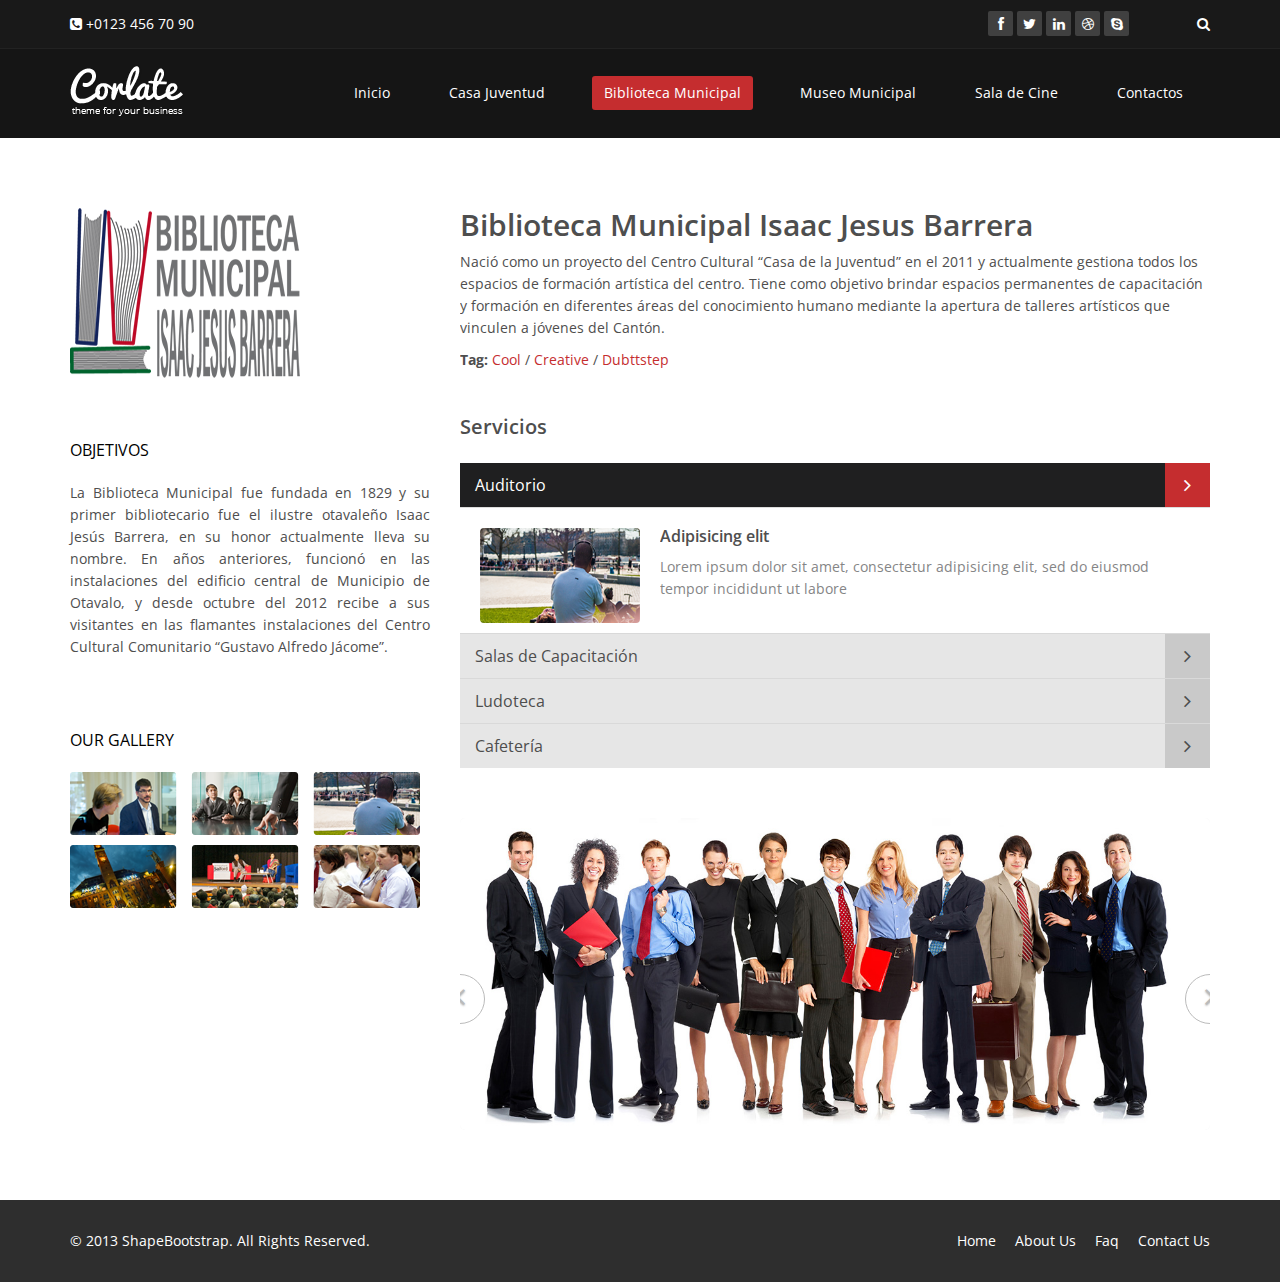
==== biblioteca.html @ 0a4c15bc "cambio" ====
<!DOCTYPE html>
<html lang="en">
<head>
    <meta charset="utf-8">
    <meta name="viewport" content="width=device-width, initial-scale=1.0">
    <meta name="description" content="">
    <meta name="author" content="">
    <title>Biblioteca</title>
    
    <!-- core CSS -->
    <link href="css/bootstrap.min.css" rel="stylesheet">
    <link href="css/font-awesome.min.css" rel="stylesheet">
    <link href="css/prettyPhoto.css" rel="stylesheet">
    <link href="css/animate.min.css" rel="stylesheet">
    <link href="css/main.css" rel="stylesheet">
    <link href="css/responsive.css" rel="stylesheet">
</head>

<body>
    <header id="header">
        <div class="top-bar">
            <div class="container">
                <div class="row">
                    <div class="col-sm-6 col-xs-4">
                        <div class="top-number"><p><i class="fa fa-phone-square"></i>  +0123 456 70 90</p></div>
                    </div>
                    <div class="col-sm-6 col-xs-8">
                       <div class="social">
                            <ul class="social-share">
                                <li><a href="#"><i class="fa fa-facebook"></i></a></li>
                                <li><a href="#"><i class="fa fa-twitter"></i></a></li>
                                <li><a href="#"><i class="fa fa-linkedin"></i></a></li> 
                                <li><a href="#"><i class="fa fa-dribbble"></i></a></li>
                                <li><a href="#"><i class="fa fa-skype"></i></a></li>
                            </ul>
                            <div class="search">
                                <form role="form">
                                    <input type="text" class="search-form" autocomplete="off" placeholder="Search">
                                    <i class="fa fa-search"></i>
                                </form>
                           </div>
                       </div>
                    </div>
                </div>
            </div><!--/.container-->
        </div><!--/.top-bar-->

        <nav class="navbar navbar-inverse" role="banner">
            <div class="container">
                <div class="navbar-header">
                    <button type="button" class="navbar-toggle" data-toggle="collapse" data-target=".navbar-collapse">
                        <span class="sr-only">Toggle navigation</span>
                        <span class="icon-bar"></span>
                        <span class="icon-bar"></span>
                        <span class="icon-bar"></span>
                    </button>
                    <a class="navbar-brand" href="index.html"><img src="images/logo.png" alt="logo"></a>
                </div>
                
                <div class="collapse navbar-collapse navbar-right">
                    <ul class="nav navbar-nav">
                        <li><a href="index.html">Inicio</a></li>
                        <li><a href="casa_juventud.html">Casa Juventud</a></li>
                        <li class="active"><a href="biblioteca.html">Biblioteca Municipal</a></li>
                        <li><a href="museo.html">Museo Municipal</a></li>
                        <li><a href="cine.html">Sala de Cine</a></li> 
                        <li><a href="contact-us.html">Contactos</a></li>                        
                    </ul>
                </div>
            </div><!--/.container-->
        </nav><!--/nav-->
    </header><!--/header-->


    <section id="blog" class="container">
        <div class="blog">
            <div class="row">
                <aside class="col-md-4"> 
                    <div class="widget categories">
                        <div class="row">
                            <div class="col-sm-6">
                                <img class="img-blog" src="images/biblioteca.png" alt="" />
                            </div>
                        </div>                     
                    </div><!--/.categories-->

                    <div class="widget categories">
                        <h3>OBJETIVOS</h3>
                        <div class="row">
                            <div class="col-sm-12">
                                <p align="justify">La Biblioteca Municipal fue fundada en 1829 y su primer bibliotecario fue el ilustre otavaleño Isaac Jesús Barrera, en su honor actualmente lleva su nombre. En años anteriores, funcionó en las instalaciones del edificio central de Municipio de Otavalo, y desde octubre del 2012 recibe a sus visitantes en las flamantes instalaciones del Centro Cultural Comunitario “Gustavo Alfredo Jácome”.</p>
                            </div>
                        </div>                     
                    </div><!--/.recent comments-->
                    
                    <div class="widget blog_gallery">
                        <h3>Our Gallery</h3>
                        <ul class="sidebar-gallery">
                            <li><a href="#"><img src="images/blog/gallery1.png" alt="" /></a></li>
                            <li><a href="#"><img src="images/blog/gallery2.png" alt="" /></a></li>
                            <li><a href="#"><img src="images/blog/gallery3.png" alt="" /></a></li>
                            <li><a href="#"><img src="images/blog/gallery4.png" alt="" /></a></li>
                            <li><a href="#"><img src="images/blog/gallery5.png" alt="" /></a></li>
                            <li><a href="#"><img src="images/blog/gallery6.png" alt="" /></a></li>
                        </ul>
                    </div><!--/.blog_gallery-->  
                </aside> 

                <div class="col-md-8">
                    <div class="blog-item">
                        <!-- <img class="img-responsive img-blog" src="../img/casa.png" alt="" /> -->
                            <div class="row">  
                                <div class="col-xs-12 col-sm-12 blog-content">
                                    <h2>Biblioteca Municipal Isaac Jesus Barrera</h2>
                                    <p>Nació como un proyecto del Centro Cultural “Casa de la Juventud” en el 2011 y actualmente gestiona todos los espacios de formación artística del centro. Tiene como objetivo brindar espacios permanentes de capacitación y formación en diferentes áreas del conocimiento humano mediante la apertura de talleres artísticos que vinculen a jóvenes del Cantón.</p>

                                    <div class="post-tags">
                                        <strong>Tag:</strong> <a href="#">Cool</a> / <a href="#">Creative</a> / <a href="#">Dubttstep</a>
                                    </div>
                                </div>
                            </div>

                            <div class="accordion">
                                <h2>Servicios</h2>
                                <div class="panel-group" id="accordion1">
                                  <div class="panel panel-default">
                                    <div class="panel-heading active">
                                      <h3 class="panel-title">
                                        <a class="accordion-toggle" data-toggle="collapse" data-parent="#accordion1" href="#collapseOne1">
                                          Auditorio
                                          <i class="fa fa-angle-right pull-right"></i>
                                        </a>
                                      </h3>
                                    </div>

                                    <div id="collapseOne1" class="panel-collapse collapse in">
                                      <div class="panel-body">
                                          <div class="media accordion-inner">
                                                <div class="pull-left">
                                                    <img class="img-responsive" src="images/accordion1.png">
                                                </div>
                                                <div class="media-body">
                                                     <h4>Adipisicing elit</h4>
                                                     <p>Lorem ipsum dolor sit amet, consectetur adipisicing elit, sed do eiusmod tempor incididunt ut labore</p>
                                                </div>
                                          </div>
                                      </div>
                                    </div>
                                  </div>

                                  <div class="panel panel-default">
                                    <div class="panel-heading">
                                      <h3 class="panel-title">
                                        <a class="accordion-toggle" data-toggle="collapse" data-parent="#accordion1" href="#collapseTwo1">
                                          Salas de Capacitación
                                          <i class="fa fa-angle-right pull-right"></i>
                                        </a>
                                      </h3>
                                    </div>
                                    <div id="collapseTwo1" class="panel-collapse collapse">
                                      <div class="panel-body">
                                        Anim pariatur cliche reprehenderit, enim eiusmod high life accusamus terry richardson ad squid. 3 wolf moon officia aute, non cupidatat skateboard dolor brunch. Food truck quinoa nesciunt laborum eiusmod. Brunch 3 wolf moon tempor.
                                      </div>
                                    </div>
                                  </div>

                                  <div class="panel panel-default">
                                    <div class="panel-heading">
                                      <h3 class="panel-title">
                                        <a class="accordion-toggle" data-toggle="collapse" data-parent="#accordion1" href="#collapseThree1">
                                          Ludoteca
                                          <i class="fa fa-angle-right pull-right"></i>
                                        </a>
                                      </h3>
                                    </div>
                                    <div id="collapseThree1" class="panel-collapse collapse">
                                      <div class="panel-body">
                                        Anim pariatur cliche reprehenderit, enim eiusmod high life accusamus terry richardson ad squid. 3 wolf moon officia aute, non cupidatat skateboard dolor brunch. Food truck quinoa nesciunt laborum eiusmod. Brunch 3 wolf moon tempor.
                                      </div>
                                    </div>
                                  </div>

                                  <div class="panel panel-default">
                                    <div class="panel-heading">
                                      <h3 class="panel-title">
                                        <a class="accordion-toggle" data-toggle="collapse" data-parent="#accordion1" href="#collapseFour1">
                                          Cafetería
                                          <i class="fa fa-angle-right pull-right"></i>
                                        </a>
                                      </h3>
                                    </div>
                                    <div id="collapseFour1" class="panel-collapse collapse">
                                      <div class="panel-body">
                                        Anim pariatur cliche reprehenderit, enim eiusmod high life accusamus terry richardson ad squid. 3 wolf moon officia aute, non cupidatat skateboard dolor brunch. Food truck quinoa nesciunt laborum eiusmod. Brunch 3 wolf moon tempor.
                                      </div>
                                    </div>
                                  </div>
                                </div>
                            </div>
                        </div><!--/.blog-item-->
                        
                        <div class="media reply_section">
                            <!-- <div class="pull-left post_reply text-center">
                                <a href="#"><img src="images/blog/boy.png" class="img-circle" alt="" /></a>
                                <ul>
                                    <li><a href="#"><i class="fa fa-facebook"></i></a></li>
                                    <li><a href="#"><i class="fa fa-twitter"></i></a></li>
                                    <li><a href="#"><i class="fa fa-google-plus"></i> </a></li>
                                </ul>
                            </div> -->
                        <div id="about-slider">
                            <div id="carousel-slider" class="carousel slide" data-ride="carousel">
                                <!-- Indicators -->
                                <ol class="carousel-indicators visible-xs">
                                    <li data-target="#carousel-slider" data-slide-to="0" class="active"></li>
                                    <li data-target="#carousel-slider" data-slide-to="1"></li>
                                    <li data-target="#carousel-slider" data-slide-to="2"></li>
                                </ol>

                                <div class="carousel-inner">
                                    <div class="item active">
                                        <img src="images/slider_one.jpg" class="img-responsive" alt=""> 
                                   </div>
                                   <div class="item">
                                        <img src="images/slider_one.jpg" class="img-responsive" alt=""> 
                                   </div> 
                                   <div class="item">
                                        <img src="images/slider_one.jpg" class="img-responsive" alt=""> 
                                   </div> 
                                </div>
                                
                                <a class="left carousel-control hidden-xs" href="#carousel-slider" data-slide="prev">
                                    <i class="fa fa-angle-left"></i> 
                                </a>
                                
                                <a class=" right carousel-control hidden-xs"href="#carousel-slider" data-slide="next">
                                    <i class="fa fa-angle-right"></i> 
                                </a>
                            </div> <!--/#carousel-slider-->
                        </div><!--/#about-slider-->
                    </div> 
                </div><!--/.col-md-8-->
            </div><!--/.row-->
         </div><!--/.blog-->
    </section><!--/#blog-->




    <footer id="footer" class="midnight-blue">
        <div class="container">
            <div class="row">
                <div class="col-sm-6">
                    &copy; 2013 <a target="_blank" href="http://shapebootstrap.net/" title="Free Twitter Bootstrap WordPress Themes and HTML templates">ShapeBootstrap</a>. All Rights Reserved.
                </div>
                <div class="col-sm-6">
                    <ul class="pull-right">
                        <li><a href="#">Home</a></li>
                        <li><a href="#">About Us</a></li>
                        <li><a href="#">Faq</a></li>
                        <li><a href="#">Contact Us</a></li>
                    </ul>
                </div>
            </div>
        </div>
    </footer><!--/#footer-->

    <script src="js/jquery.js"></script>
    <script src="js/bootstrap.min.js"></script>
    <script src="js/jquery.prettyPhoto.js"></script>
    <script src="js/jquery.isotope.min.js"></script>
    <script src="js/main.js"></script>
    <script src="js/wow.min.js"></script>
</body>
</html>
---- css/prettyPhoto.css ----
div.pp_default .pp_top,div.pp_default .pp_top .pp_middle,div.pp_default .pp_top .pp_left,div.pp_default .pp_top .pp_right,div.pp_default .pp_bottom,div.pp_default .pp_bottom .pp_left,div.pp_default .pp_bottom .pp_middle,div.pp_default .pp_bottom .pp_right{height:13px}
div.pp_default .pp_top .pp_left{background:url(../images/prettyPhoto/default/sprite.png) -78px -93px no-repeat}
div.pp_default .pp_top .pp_middle{background:url(../images/prettyPhoto/default/sprite_x.png) top left repeat-x}
div.pp_default .pp_top .pp_right{background:url(../images/prettyPhoto/default/sprite.png) -112px -93px no-repeat}
div.pp_default .pp_content .ppt{color:#f8f8f8}
div.pp_default .pp_content_container .pp_left{background:url(../images/prettyPhoto/default/sprite_y.png) -7px 0 repeat-y;padding-left:13px}
div.pp_default .pp_content_container .pp_right{background:url(../images/prettyPhoto/default/sprite_y.png) top right repeat-y;padding-right:13px}
div.pp_default .pp_next:hover{background:url(../images/prettyPhoto/default/sprite_next.png) center right no-repeat;cursor:pointer}
div.pp_default .pp_previous:hover{background:url(../images/prettyPhoto/default/sprite_prev.png) center left no-repeat;cursor:pointer}
div.pp_default .pp_expand{background:url(../images/prettyPhoto/default/sprite.png) 0 -29px no-repeat;cursor:pointer;width:28px;height:28px}
div.pp_default .pp_expand:hover{background:url(../images/prettyPhoto/default/sprite.png) 0 -56px no-repeat;cursor:pointer}
div.pp_default .pp_contract{background:url(../images/prettyPhoto/default/sprite.png) 0 -84px no-repeat;cursor:pointer;width:28px;height:28px}
div.pp_default .pp_contract:hover{background:url(../images/prettyPhoto/default/sprite.png) 0 -113px no-repeat;cursor:pointer}
div.pp_default .pp_close{width:30px;height:30px;background:url(../images/prettyPhoto/default/sprite.png) 2px 1px no-repeat;cursor:pointer}
div.pp_default .pp_gallery ul li a{background:url(../images/prettyPhoto/default/default_thumb.png) center center #f8f8f8;border:1px solid #aaa}
div.pp_default .pp_social{margin-top:7px}
div.pp_default .pp_gallery a.pp_arrow_previous,div.pp_default .pp_gallery a.pp_arrow_next{position:static;left:auto}
div.pp_default .pp_nav .pp_play,div.pp_default .pp_nav .pp_pause{background:url(../images/prettyPhoto/default/sprite.png) -51px 1px no-repeat;height:30px;width:30px}
div.pp_default .pp_nav .pp_pause{background-position:-51px -29px}
div.pp_default a.pp_arrow_previous,div.pp_default a.pp_arrow_next{background:url(../images/prettyPhoto/default/sprite.png) -31px -3px no-repeat;height:20px;width:20px;margin:4px 0 0}
div.pp_default a.pp_arrow_next{left:52px;background-position:-82px -3px}
div.pp_default .pp_content_container .pp_details{margin-top:5px}
div.pp_default .pp_nav{clear:none;height:30px;width:110px;position:relative}
div.pp_default .pp_nav .currentTextHolder{font-family:Georgia;font-style:italic;color:#999;font-size:11px;left:75px;line-height:25px;position:absolute;top:2px;margin:0;padding:0 0 0 10px}
div.pp_default .pp_close:hover,div.pp_default .pp_nav .pp_play:hover,div.pp_default .pp_nav .pp_pause:hover,div.pp_default .pp_arrow_next:hover,div.pp_default .pp_arrow_previous:hover{opacity:0.7}
div.pp_default .pp_description{font-size:11px;font-weight:700;line-height:14px;margin:5px 50px 5px 0}
div.pp_default .pp_bottom .pp_left{background:url(../images/prettyPhoto/default/sprite.png) -78px -127px no-repeat}
div.pp_default .pp_bottom .pp_middle{background:url(../images/prettyPhoto/default/sprite_x.png) bottom left repeat-x}
div.pp_default .pp_bottom .pp_right{background:url(../images/prettyPhoto/default/sprite.png) -112px -127px no-repeat}
div.pp_default .pp_loaderIcon{background:url(../images/prettyPhoto/default/loader.gif) center center no-repeat}
div.light_rounded .pp_top .pp_left{background:url(../images/prettyPhoto/light_rounded/sprite.png) -88px -53px no-repeat}
div.light_rounded .pp_top .pp_right{background:url(../images/prettyPhoto/light_rounded/sprite.png) -110px -53px no-repeat}
div.light_rounded .pp_next:hover{background:url(../images/prettyPhoto/light_rounded/btnNext.png) center right no-repeat;cursor:pointer}
div.light_rounded .pp_previous:hover{background:url(../images/prettyPhoto/light_rounded/btnPrevious.png) center left no-repeat;cursor:pointer}
div.light_rounded .pp_expand{background:url(../images/prettyPhoto/light_rounded/sprite.png) -31px -26px no-repeat;cursor:pointer}
div.light_rounded .pp_expand:hover{background:url(../images/prettyPhoto/light_rounded/sprite.png) -31px -47px no-repeat;cursor:pointer}
div.light_rounded .pp_contract{background:url(../images/prettyPhoto/light_rounded/sprite.png) 0 -26px no-repeat;cursor:pointer}
div.light_rounded .pp_contract:hover{background:url(../images/prettyPhoto/light_rounded/sprite.png) 0 -47px no-repeat;cursor:pointer}
div.light_rounded .pp_close{width:75px;height:22px;background:url(../images/prettyPhoto/light_rounded/sprite.png) -1px -1px no-repeat;cursor:pointer}
div.light_rounded .pp_nav .pp_play{background:url(../images/prettyPhoto/light_rounded/sprite.png) -1px -100px no-repeat;height:15px;width:14px}
div.light_rounded .pp_nav .pp_pause{background:url(../images/prettyPhoto/light_rounded/sprite.png) -24px -100px no-repeat;height:15px;width:14px}
div.light_rounded .pp_arrow_previous{background:url(../images/prettyPhoto/light_rounded/sprite.png) 0 -71px no-repeat}
div.light_rounded .pp_arrow_next{background:url(../images/prettyPhoto/light_rounded/sprite.png) -22px -71px no-repeat}
div.light_rounded .pp_bottom .pp_left{background:url(../images/prettyPhoto/light_rounded/sprite.png) -88px -80px no-repeat}
div.light_rounded .pp_bottom .pp_right{background:url(../images/prettyPhoto/light_rounded/sprite.png) -110px -80px no-repeat}
div.dark_rounded .pp_top .pp_left{background:url(../images/prettyPhoto/dark_rounded/sprite.png) -88px -53px no-repeat}
div.dark_rounded .pp_top .pp_right{background:url(../images/prettyPhoto/dark_rounded/sprite.png) -110px -53px no-repeat}
div.dark_rounded .pp_content_container .pp_left{background:url(../images/prettyPhoto/dark_rounded/contentPattern.png) top left repeat-y}
div.dark_rounded .pp_content_container .pp_right{background:url(../images/prettyPhoto/dark_rounded/contentPattern.png) top right repeat-y}
div.dark_rounded .pp_next:hover{background:url(../images/prettyPhoto/dark_rounded/btnNext.png) center right no-repeat;cursor:pointer}
div.dark_rounded .pp_previous:hover{background:url(../images/prettyPhoto/dark_rounded/btnPrevious.png) center left no-repeat;cursor:pointer}
div.dark_rounded .pp_expand{background:url(../images/prettyPhoto/dark_rounded/sprite.png) -31px -26px no-repeat;cursor:pointer}
div.dark_rounded .pp_expand:hover{background:url(../images/prettyPhoto/dark_rounded/sprite.png) -31px -47px no-repeat;cursor:pointer}
div.dark_rounded .pp_contract{background:url(../images/prettyPhoto/dark_rounded/sprite.png) 0 -26px no-repeat;cursor:pointer}
div.dark_rounded .pp_contract:hover{background:url(../images/prettyPhoto/dark_rounded/sprite.png) 0 -47px no-repeat;cursor:pointer}
div.dark_rounded .pp_close{width:75px;height:22px;background:url(../images/prettyPhoto/dark_rounded/sprite.png) -1px -1px no-repeat;cursor:pointer}
div.dark_rounded .pp_description{margin-right:85px;color:#fff}
div.dark_rounded .pp_nav .pp_play{background:url(../images/prettyPhoto/dark_rounded/sprite.png) -1px -100px no-repeat;height:15px;width:14px}
div.dark_rounded .pp_nav .pp_pause{background:url(../images/prettyPhoto/dark_rounded/sprite.png) -24px -100px no-repeat;height:15px;width:14px}
div.dark_rounded .pp_arrow_previous{background:url(../images/prettyPhoto/dark_rounded/sprite.png) 0 -71px no-repeat}
div.dark_rounded .pp_arrow_next{background:url(../images/prettyPhoto/dark_rounded/sprite.png) -22px -71px no-repeat}
div.dark_rounded .pp_bottom .pp_left{background:url(../images/prettyPhoto/dark_rounded/sprite.png) -88px -80px no-repeat}
div.dark_rounded .pp_bottom .pp_right{background:url(../images/prettyPhoto/dark_rounded/sprite.png) -110px -80px no-repeat}
div.dark_rounded .pp_loaderIcon{background:url(../images/prettyPhoto/dark_rounded/loader.gif) center center no-repeat}
div.dark_square .pp_left,div.dark_square .pp_middle,div.dark_square .pp_right,div.dark_square .pp_content{background:#000}
div.dark_square .pp_description{color:#fff;margin:0 85px 0 0}
div.dark_square .pp_loaderIcon{background:url(../images/prettyPhoto/dark_square/loader.gif) center center no-repeat}
div.dark_square .pp_expand{background:url(../images/prettyPhoto/dark_square/sprite.png) -31px -26px no-repeat;cursor:pointer}
div.dark_square .pp_expand:hover{background:url(../images/prettyPhoto/dark_square/sprite.png) -31px -47px no-repeat;cursor:pointer}
div.dark_square .pp_contract{background:url(../images/prettyPhoto/dark_square/sprite.png) 0 -26px no-repeat;cursor:pointer}
div.dark_square .pp_contract:hover{background:url(../images/prettyPhoto/dark_square/sprite.png) 0 -47px no-repeat;cursor:pointer}
div.dark_square .pp_close{width:75px;height:22px;background:url(../images/prettyPhoto/dark_square/sprite.png) -1px -1px no-repeat;cursor:pointer}
div.dark_square .pp_nav{clear:none}
div.dark_square .pp_nav .pp_play{background:url(../images/prettyPhoto/dark_square/sprite.png) -1px -100px no-repeat;height:15px;width:14px}
div.dark_square .pp_nav .pp_pause{background:url(../images/prettyPhoto/dark_square/sprite.png) -24px -100px no-repeat;height:15px;width:14px}
div.dark_square .pp_arrow_previous{background:url(../images/prettyPhoto/dark_square/sprite.png) 0 -71px no-repeat}
div.dark_square .pp_arrow_next{background:url(../images/prettyPhoto/dark_square/sprite.png) -22px -71px no-repeat}
div.dark_square .pp_next:hover{background:url(../images/prettyPhoto/dark_square/btnNext.png) center right no-repeat;cursor:pointer}
div.dark_square .pp_previous:hover{background:url(../images/prettyPhoto/dark_square/btnPrevious.png) center left no-repeat;cursor:pointer}
div.light_square .pp_expand{background:url(../images/prettyPhoto/light_square/sprite.png) -31px -26px no-repeat;cursor:pointer}
div.light_square .pp_expand:hover{background:url(../images/prettyPhoto/light_square/sprite.png) -31px -47px no-repeat;cursor:pointer}
div.light_square .pp_contract{background:url(../images/prettyPhoto/light_square/sprite.png) 0 -26px no-repeat;cursor:pointer}
div.light_square .pp_contract:hover{background:url(../images/prettyPhoto/light_square/sprite.png) 0 -47px no-repeat;cursor:pointer}
div.light_square .pp_close{width:75px;height:22px;background:url(../images/prettyPhoto/light_square/sprite.png) -1px -1px no-repeat;cursor:pointer}
div.light_square .pp_nav .pp_play{background:url(../images/prettyPhoto/light_square/sprite.png) -1px -100px no-repeat;height:15px;width:14px}
div.light_square .pp_nav .pp_pause{background:url(../images/prettyPhoto/light_square/sprite.png) -24px -100px no-repeat;height:15px;width:14px}
div.light_square .pp_arrow_previous{background:url(../images/prettyPhoto/light_square/sprite.png) 0 -71px no-repeat}
div.light_square .pp_arrow_next{background:url(../images/prettyPhoto/light_square/sprite.png) -22px -71px no-repeat}
div.light_square .pp_next:hover{background:url(../images/prettyPhoto/light_square/btnNext.png) center right no-repeat;cursor:pointer}
div.light_square .pp_previous:hover{background:url(../images/prettyPhoto/light_square/btnPrevious.png) center left no-repeat;cursor:pointer}
div.facebook .pp_top .pp_left{background:url(../images/prettyPhoto/facebook/sprite.png) -88px -53px no-repeat}
div.facebook .pp_top .pp_middle{background:url(../images/prettyPhoto/facebook/contentPatternTop.png) top left repeat-x}
div.facebook .pp_top .pp_right{background:url(../images/prettyPhoto/facebook/sprite.png) -110px -53px no-repeat}
div.facebook .pp_content_container .pp_left{background:url(../images/prettyPhoto/facebook/contentPatternLeft.png) top left repeat-y}
div.facebook .pp_content_container .pp_right{background:url(../images/prettyPhoto/facebook/contentPatternRight.png) top right repeat-y}
div.facebook .pp_expand{background:url(../images/prettyPhoto/facebook/sprite.png) -31px -26px no-repeat;cursor:pointer}
div.facebook .pp_expand:hover{background:url(../images/prettyPhoto/facebook/sprite.png) -31px -47px no-repeat;cursor:pointer}
div.facebook .pp_contract{background:url(../images/prettyPhoto/facebook/sprite.png) 0 -26px no-repeat;cursor:pointer}
div.facebook .pp_contract:hover{background:url(../images/prettyPhoto/facebook/sprite.png) 0 -47px no-repeat;cursor:pointer}
div.facebook .pp_close{width:22px;height:22px;background:url(../images/prettyPhoto/facebook/sprite.png) -1px -1px no-repeat;cursor:pointer}
div.facebook .pp_description{margin:0 37px 0 0}
div.facebook .pp_loaderIcon{background:url(../images/prettyPhoto/facebook/loader.gif) center center no-repeat}
div.facebook .pp_arrow_previous{background:url(../images/prettyPhoto/facebook/sprite.png) 0 -71px no-repeat;height:22px;margin-top:0;width:22px}
div.facebook .pp_arrow_previous.disabled{background-position:0 -96px;cursor:default}
div.facebook .pp_arrow_next{background:url(../images/prettyPhoto/facebook/sprite.png) -32px -71px no-repeat;height:22px;margin-top:0;width:22px}
div.facebook .pp_arrow_next.disabled{background-position:-32px -96px;cursor:default}
div.facebook .pp_nav{margin-top:0}
div.facebook .pp_nav p{font-size:15px;padding:0 3px 0 4px}
div.facebook .pp_nav .pp_play{background:url(../images/prettyPhoto/facebook/sprite.png) -1px -123px no-repeat;height:22px;width:22px}
div.facebook .pp_nav .pp_pause{background:url(../images/prettyPhoto/facebook/sprite.png) -32px -123px no-repeat;height:22px;width:22px}
div.facebook .pp_next:hover{background:url(../images/prettyPhoto/facebook/btnNext.png) center right no-repeat;cursor:pointer}
div.facebook .pp_previous:hover{background:url(../images/prettyPhoto/facebook/btnPrevious.png) center left no-repeat;cursor:pointer}
div.facebook .pp_bottom .pp_left{background:url(../images/prettyPhoto/facebook/sprite.png) -88px -80px no-repeat}
div.facebook .pp_bottom .pp_middle{background:url(../images/prettyPhoto/facebook/contentPatternBottom.png) top left repeat-x}
div.facebook .pp_bottom .pp_right{background:url(../images/prettyPhoto/facebook/sprite.png) -110px -80px no-repeat}
div.pp_pic_holder a:focus{outline:none}
div.pp_overlay{background:#000;display:none;left:0;position:absolute;top:0;width:100%;z-index:9500}
div.pp_pic_holder{display:none;position:absolute;width:100px;z-index:10000}
.pp_content{height:40px;min-width:40px}
* html .pp_content{width:40px}
.pp_content_container{position:relative;text-align:left;width:100%}
.pp_content_container .pp_left{padding-left:20px}
.pp_content_container .pp_right{padding-right:20px}
.pp_content_container .pp_details{float:left;margin:10px 0 2px}
.pp_description{display:none;margin:0}
.pp_social{float:left;margin:0}
.pp_social .facebook{float:left;margin-left:5px;width:55px;overflow:hidden}
.pp_social .twitter{float:left}
.pp_nav{clear:right;float:left;margin:3px 10px 0 0}
.pp_nav p{float:left;white-space:nowrap;margin:2px 4px}
.pp_nav .pp_play,.pp_nav .pp_pause{float:left;margin-right:4px;text-indent:-10000px}
a.pp_arrow_previous,a.pp_arrow_next{display:block;float:left;height:15px;margin-top:3px;overflow:hidden;text-indent:-10000px;width:14px}
.pp_hoverContainer{position:absolute;top:0;width:100%;z-index:2000}
.pp_gallery{display:none;left:50%;margin-top:-50px;position:absolute;z-index:10000}
.pp_gallery div{float:left;overflow:hidden;position:relative}
.pp_gallery ul{float:left;height:35px;position:relative;white-space:nowrap;margin:0 0 0 5px;padding:0}
.pp_gallery ul a{border:1px rgba(0,0,0,0.5) solid;display:block;float:left;height:33px;overflow:hidden}
.pp_gallery ul a img{border:0}
.pp_gallery li{display:block;float:left;margin:0 5px 0 0;padding:0}
.pp_gallery li.default a{background:url(../images/prettyPhoto/facebook/default_thumbnail.gif) 0 0 no-repeat;display:block;height:33px;width:50px}
.pp_gallery .pp_arrow_previous,.pp_gallery .pp_arrow_next{margin-top:7px!important}
a.pp_next{background:url(../images/prettyPhoto/light_rounded/btnNext.png) 10000px 10000px no-repeat;display:block;float:right;height:100%;text-indent:-10000px;width:49%}
a.pp_previous{background:url(../images/prettyPhoto/light_rounded/btnNext.png) 10000px 10000px no-repeat;display:block;float:left;height:100%;text-indent:-10000px;width:49%}
a.pp_expand,a.pp_contract{cursor:pointer;display:none;height:20px;position:absolute;right:30px;text-indent:-10000px;top:10px;width:20px;z-index:20000}
a.pp_close{position:absolute;right:0;top:0;display:block;line-height:22px;text-indent:-10000px}
.pp_loaderIcon{display:block;height:24px;left:50%;position:absolute;top:50%;width:24px;margin:-12px 0 0 -12px}
#pp_full_res{line-height:1!important}
#pp_full_res .pp_inline{text-align:left}
#pp_full_res .pp_inline p{margin:0 0 15px}
div.ppt{color:#fff;display:none;font-size:17px;z-index:9999;margin:0 0 5px 15px}
div.pp_default .pp_content,div.light_rounded .pp_content{background-color:#fff}
div.pp_default #pp_full_res .pp_inline,div.light_rounded .pp_content .ppt,div.light_rounded #pp_full_res .pp_inline,div.light_square .pp_content .ppt,div.light_square #pp_full_res .pp_inline,div.facebook .pp_content .ppt,div.facebook #pp_full_res .pp_inline{color:#000}
div.pp_default .pp_gallery ul li a:hover,div.pp_default .pp_gallery ul li.selected a,.pp_gallery ul a:hover,.pp_gallery li.selected a{border-color:#fff}
div.pp_default .pp_details,div.light_rounded .pp_details,div.dark_rounded .pp_details,div.dark_square .pp_details,div.light_square .pp_details,div.facebook .pp_details{position:relative}
div.light_rounded .pp_top .pp_middle,div.light_rounded .pp_content_container .pp_left,div.light_rounded .pp_content_container .pp_right,div.light_rounded .pp_bottom .pp_middle,div.light_square .pp_left,div.light_square .pp_middle,div.light_square .pp_right,div.light_square .pp_content,div.facebook .pp_content{background:#fff}
div.light_rounded .pp_description,div.light_square .pp_description{margin-right:85px}
div.light_rounded .pp_gallery a.pp_arrow_previous,div.light_rounded .pp_gallery a.pp_arrow_next,div.dark_rounded .pp_gallery a.pp_arrow_previous,div.dark_rounded .pp_gallery a.pp_arrow_next,div.dark_square .pp_gallery a.pp_arrow_previous,div.dark_square .pp_gallery a.pp_arrow_next,div.light_square .pp_gallery a.pp_arrow_previous,div.light_square .pp_gallery a.pp_arrow_next{margin-top:12px!important}
div.light_rounded .pp_arrow_previous.disabled,div.dark_rounded .pp_arrow_previous.disabled,div.dark_square .pp_arrow_previous.disabled,div.light_square .pp_arrow_previous.disabled{background-position:0 -87px;cursor:default}
div.light_rounded .pp_arrow_next.disabled,div.dark_rounded .pp_arrow_next.disabled,div.dark_square .pp_arrow_next.disabled,div.light_square .pp_arrow_next.disabled{background-position:-22px -87px;cursor:default}
div.light_rounded .pp_loaderIcon,div.light_square .pp_loaderIcon{background:url(../images/prettyPhoto/light_rounded/loader.gif) center center no-repeat}
div.dark_rounded .pp_top .pp_middle,div.dark_rounded .pp_content,div.dark_rounded .pp_bottom .pp_middle{background:url(../images/prettyPhoto/dark_rounded/contentPattern.png) top left repeat}
div.dark_rounded .currentTextHolder,div.dark_square .currentTextHolder{color:#c4c4c4}
div.dark_rounded #pp_full_res .pp_inline,div.dark_square #pp_full_res .pp_inline{color:#fff}
.pp_top,.pp_bottom{height:20px;position:relative}
* html .pp_top,* html .pp_bottom{padding:0 20px}
.pp_top .pp_left,.pp_bottom .pp_left{height:20px;left:0;position:absolute;width:20px}
.pp_top .pp_middle,.pp_bottom .pp_middle{height:20px;left:20px;position:absolute;right:20px}
* html .pp_top .pp_middle,* html .pp_bottom .pp_middle{left:0;position:static}
.pp_top .pp_right,.pp_bottom .pp_right{height:20px;left:auto;position:absolute;right:0;top:0;width:20px}
.pp_fade,.pp_gallery li.default a img{display:none}
---- css/main.css ----
@import url(http://fonts.googleapis.com/css?family=Open+Sans:300italic,400italic,600italic,700italic,800italic,400,600,700,300,800);


/*************************
*******Typography******
**************************/

body {
  background: #fff;
  font-family: 'Open Sans', sans-serif;
  color:#4e4e4e;
  line-height: 22px;
}

h1,
h2,
h3,
h4,
h5,
h6 {
  font-weight: 600; 
  font-family: 'Open Sans', sans-serif;
  color:#4e4e4e;
}

h1{
  font-size: 36px;
  color:#fff;
}

h2{
  font-size: 20px;
}

h3{
  font-size: 16px;
  color: #787878;
  font-weight: 400;
  line-height: 24px;
}

h4{
  font-size: 16px;
}

a {
  color: #c52d2f;
  -webkit-transition: color 300ms, background-color 300ms;
  -moz-transition: color 300ms, background-color 300ms;
  -o-transition:  color 300ms, background-color 300ms;
  transition:  color 300ms, background-color 300ms;
}

a:hover, a:focus {
  color: #d43133;
}

hr {
  border-top: 1px solid #e5e5e5;
  border-bottom: 1px solid #fff;
}


.btn-primary {
  padding: 8px 20px;
  background: #c52d2f;
  color: #fff;
  border-radius: 4px;
  border:none;
  margin-top: 10px;
}


.btn-primary:hover, 
.btn-primary:focus{
  background: #c52d2f;
  outline: none;
  box-shadow: none;
} 

.btn-transparent {
  border: 3px solid #fff;
  background: transparent;
  color: #fff;
}

.btn-transparent:hover {
  border-color: rgba(255, 255, 255, 0.5);
}

a:hover,
a:focus {
  color: #111;
  text-decoration: none;
  outline: none;
}

.dropdown-menu {
  margin-top: -1px;
  min-width: 180px;
}

.center h2{
  font-size: 36px;
  margin-top: 0;
  margin-bottom: 20px;
}

.media>.pull-left{
  margin-right: 20px;
}

.media>.pull-right{
  margin-left: 20px;
}

body > section {
  padding: 70px 0;
}

.center {
  text-align: center;
  padding-bottom: 55px;
}

.scaleIn {
  -webkit-animation-name: scaleIn;
  animation-name: scaleIn;
}

.lead{
  font-size: 16px;
  line-height: 24px;
  font-weight: 400;
}

.transparent-bg {
  background-color: transparent !important;
  margin-bottom: 0;
}

@-webkit-keyframes scaleIn {
  0% {
    opacity: 0;
    -webkit-transform: scale(0);
    transform: scale(0);
  }

  100% {
    opacity: 1;
    -webkit-transform: scale(1);
    transform: scale(1);
  }
}

@keyframes scaleIn {
  0% {
    opacity: 0;
    -webkit-transform: scale(0);
    -ms-transform: scale(0);
    transform: scale(0);
  }

  100% {
    opacity: 1;
    -webkit-transform: scale(1);
    -ms-transform: scale(1);
    transform: scale(1);
  }
}


/*************************
*******Header******
**************************/

#header .search{
  display: inline-block;
}

.navbar>.container .navbar-brand{
  margin-left: 0;
}

.top-bar {
  padding: 10px 0;
  background: #191919;
  border-bottom: 1px solid #222;
  line-height: 28px;
}

.top-number{
  color: #fff;
}

.top-number p{
  margin: 0
}

.social{
  text-align: right;
}

.social-share{
 display: inline-block;
 list-style: none;
 padding: 0;
 margin: 0;
}

ul.social-share li {
  display: inline-block;
}

ul.social-share li a {
  display: inline-block;
  color: #fff;
  background: #404040;
  width: 25px;
  height: 25px;
  line-height: 25px;
  text-align: center;
  border-radius: 2px;
}

ul.social-share li a:hover {
  background: #c52d2f;
  color: #fff;
}

.search i {
  color: #fff;
}

input.search-form{
  background: transparent;
  border: 0 none;
  width: 60px;
  padding: 0 10px;
  color: #FFF;
  -webkit-transition: all 400ms;
  -moz-transition: all 400ms;
  -ms-transition: all 400ms;
  -o-transition: all 400ms;
  transition: all 400ms;
}

input.search-form::-webkit-input-placeholder{
  color: transparent;
}

input.search-form:hover::-webkit-input-placeholder {
  color: #fff;
}

input.search-form:hover {
  width: 180px;
}

.navbar-brand {
  padding: 0;
  margin:0;
}

.navbar {
  border-radius: 0;
  margin-bottom: 0;
  background: #151515;
  padding: 15px 0;
  padding-bottom: 0;
}

 .navbar-nav{
  margin-top: 12px;
 }

.navbar-nav>li{
  margin-left: 35px;
  padding-bottom: 28px;
}

.navbar-inverse .navbar-nav > li > a {
  padding: 5px 12px;
  margin: 0;
  border-radius: 3px;
  color: #fff;
  line-height: 24px;
  display: inline-block;
}

.navbar-inverse .navbar-nav > li > a:hover{
	background-color: #c52d2f;
  color: #fff;
}

.navbar-inverse {
  border: none;
}

.navbar-inverse .navbar-brand {
  font-size: 36px;
  line-height: 50px;
  color: #fff;
}

.navbar-inverse .navbar-nav > .active > a,
.navbar-inverse .navbar-nav > .active > a:hover,
.navbar-inverse .navbar-nav > .active > a:focus,
.navbar-inverse .navbar-nav > .open > a,
.navbar-inverse .navbar-nav > .open > a:hover,
.navbar-inverse .navbar-nav > .open > a:focus {
  background-color: #c52d2f;
  color: #fff;
}

.navbar-inverse .navbar-nav .dropdown-menu {
  background-color: rgba(0,0,0,.85);
  -webkit-box-shadow: 0 3px 8px rgba(0, 0, 0, 0.125);
  -moz-box-shadow: 0 3px 8px rgba(0, 0, 0, 0.125);
  box-shadow: 0 3px 8px rgba(0, 0, 0, 0.125);
  border: 0;
  padding: 0;
  margin-top: 0;
  border-top: 0;
  border-radius: 0;
  left: 0;
}

.navbar-inverse .navbar-nav .dropdown-menu:before{
  position: absolute;
  top:0;
}

.navbar-inverse .navbar-nav .dropdown-menu > li > a {
  padding: 8px 15px;
  color: #fff;
}

.navbar-inverse .navbar-nav .dropdown-menu > li:hover > a,
.navbar-inverse .navbar-nav .dropdown-menu > li:focus > a,
.navbar-inverse .navbar-nav .dropdown-menu > li.active > a {
  background-color: #c52d2f;
  color: #fff;
}

.navbar-inverse .navbar-nav .dropdown-menu > li:last-child > a {
  border-radius: 0 0 3px 3px;
}

.navbar-inverse .navbar-nav .dropdown-menu > li.divider {
  background-color: transparent;
}

.navbar-inverse .navbar-collapse,
.navbar-inverse .navbar-form {
  border-top: 0;
  padding-bottom: 0;
}


/*************************
*******Home Page******
**************************/


#main-slider {
  position: relative;
}

.no-margin {
  margin: 0;
  padding: 0;
}

#main-slider .carousel .carousel-content {
  margin-top: 150px;
}

#main-slider .carousel .slide-margin{
  margin-top: 140px;
}

#main-slider .carousel h2 {
  color: #fff;
}

#main-slider .carousel .btn-slide {
  padding: 8px 20px;
  background: #c52d2f;
  color: #fff;
  border-radius: 4px;
  margin-top: 25px;
  display: inline-block;
}

#main-slider .carousel .slider-img{
  text-align: right;
  position: absolute;
}


#main-slider .carousel .item {
  background-position: 50%;
  background-repeat: no-repeat;
  background-size: cover;
  left: 0 !important;
  opacity: 0;
  top: 0;
  position: absolute;
  width: 100%;
  display: block !important;
  height: 730px;
  -webkit-transition: opacity ease-in-out 500ms;
  -moz-transition: opacity ease-in-out 500ms;
  -o-transition: opacity ease-in-out 500ms;
  transition: opacity ease-in-out 500ms;
}

#main-slider .carousel .item:first-child {
  top: auto;
  position: relative;
}

#main-slider .carousel .item.active {
  opacity: 1;
  -webkit-transition: opacity ease-in-out 500ms;
  -moz-transition: opacity ease-in-out 500ms;
  -o-transition: opacity ease-in-out 500ms;
  transition: opacity ease-in-out 500ms;
  z-index: 1;
}

#main-slider .prev,
#main-slider .next {
  position: absolute;
  top: 50%;
  background-color: #c52d2f;
  color: #fff;
  display: inline-block;
  margin-top: -25px;
  height: 40px;
  line-height: 40px;
  width: 40px;
  line-height: 40px;
  text-align: center;
  border-radius: 4px;
  z-index: 5;
}

#main-slider .prev:hover,
#main-slider .next:hover {
  background-color: #000;
}

#main-slider .prev {
  left: 10px;
}

#main-slider .next {
  right: 10px;
}

#main-slider .carousel-indicators li {
  width: 20px;
  height: 20px;
  background-color: #fff;
  margin: 0 15px 0 0;
  position: relative;
}

#main-slider .carousel-indicators li:after {
  position: absolute;
  content: "";
  width: 24px;
  height: 24px;
  border-radius: 100%;
  background: rgba(0, 0, 0, 0);
  border: 1px solid #FFF;
  left: -3px;
  top: -3px;
}

#main-slider .carousel-indicators .active{
  width: 20px;
  height: 20px;
  background-color: #c52d2f;
   margin: 0 15px 0 0;
   border: 1px solid #c52d2f;
   position: relative;
}

#main-slider .carousel-indicators .active:after {
  position: absolute;
  content: "";
  width: 24px;
  height: 24px;
  border-radius: 100%;
  background: #c52d2f;
  border: 1px solid #c52d2f;
  left: -3px;
  top: -3px;
}

#main-slider .active .animation.animated-item-1 {
  -webkit-animation: fadeInUp 300ms linear 300ms both;
  -moz-animation: fadeInUp 300ms linear 300ms both;
  -o-animation: fadeInUp 300ms linear 300ms both;
  -ms-animation: fadeInUp 300ms linear 300ms both;
  animation: fadeInUp 300ms linear 300ms both;
}

#main-slider .active .animation.animated-item-2 {
  -webkit-animation: fadeInUp 300ms linear 600ms both;
  -moz-animation: fadeInUp 300ms linear 600ms both;
  -o-animation: fadeInUp 300ms linear 600ms both;
  -ms-animation: fadeInUp 300ms linear 600ms both;
  animation: fadeInUp 300ms linear 600ms both;
}

#main-slider .active .animation.animated-item-3 {
  -webkit-animation: fadeInUp 300ms linear 900ms both;
  -moz-animation: fadeInUp 300ms linear 900ms both;
  -o-animation: fadeInUp 300ms linear 900ms both;
  -ms-animation: fadeInUp 300ms linear 900ms both;
  animation: fadeInUp 300ms linear 900ms both;
}

#main-slider .active .animation.animated-item-4 {
  -webkit-animation: fadeInUp 300ms linear 1200ms both;
  -moz-animation: fadeInUp 300ms linear 1200ms both;
  -o-animation: fadeInUp 300ms linear 1200ms both;
  -ms-animation: fadeInUp 300ms linear 1200ms both;
  animation: fadeInUp 300ms linear 1200ms both;
}

#feature {
  background: #f2f2f2;
  padding-bottom: 40px;
}

.features{
  padding: 0;
}

.feature-wrap {
  margin-bottom: 35px;
  overflow: hidden;
}

.feature-wrap h2{
  margin-top: 10px;
}

.feature-wrap .pull-left {
  margin-right: 25px;
}

.feature-wrap i{
  font-size: 48px;
  height: 110px;
  width: 110px;
  margin: 3px;
  border-radius: 100%;
  line-height: 110px;
  text-align:center;
  background: #ffffff;
  color: #c52d2f;
  border: 3px solid #ffffff;
  box-shadow: inset 0 0 0 5px #f2f2f2;
  -webkit-box-shadow: inset 0 0 0 5px #f2f2f2;
  -webkit-transition: 500ms;
  -moz-transition: 500ms;
  -o-transition: 500ms;
  transition: 500ms;
  float: left;
  margin-right: 25px;
}

.feature-wrap i:hover {
  background: #c52d2f;
  color: #fff;
  box-shadow: inset 0 0 0 5px #c52d2f;
  -webkit-box-shadow: inset 0 0 0 5px #c52d2f;
  border: 3px solid #c52d2f;
}

#recent-works .col-xs-12.col-sm-4.col-md-3{
  padding: 0;
}

#recent-works{
    padding-bottom: 70px;
}

.recent-work-wrap {
  position: relative;
}

.recent-work-wrap img{
  width: 100%;
}

.recent-work-wrap .recent-work-inner{
  top: 0;
  background: transparent;
  opacity: .8;
  width: 100%;
  border-radius: 0;
  margin-bottom: 0;
}

.recent-work-wrap .recent-work-inner h3{
  margin: 10px 0;
}

.recent-work-wrap .recent-work-inner h3 a{
  font-size: 24px;
  color: #fff;
}

.recent-work-wrap .overlay {
  position: absolute;
  top: 0;
  left: 0;
  width: 100%;
  height: 100%;
  opacity: 0;
  border-radius: 0;
  background: #c52d2f;
  color: #fff;
  vertical-align: middle;
  -webkit-transition: opacity 500ms;
  -moz-transition: opacity 500ms;
  -o-transition: opacity 500ms;
  transition: opacity 500ms;  
  padding: 30px;
}

.recent-work-wrap .overlay .preview {
  bottom: 0;
  display: inline-block;
  height: 35px;
  line-height: 35px;
  border-radius: 0;
  background: transparent;
  text-align: center;
  color: #fff;
}

.recent-work-wrap:hover .overlay {
  opacity: 1;
}

#services {
  background: #000 url(../images/services/bg_services.png);
  background-size: cover;
}

#services .lead,
#services h2{
  color: #fff;
}

.services-wrap {
  padding: 40px 30px;
  background: #fff;
  border-radius: 4px;
  margin: 0 0 40px;
}

.services-wrap h3 {
  font-size: 20px;
  margin: 10px 0;
}

.services-wrap .pull-left {
  margin-right: 20px;
}

#middle {
  background: #f2f2f2;
}

.skill h2{
  margin-bottom: 25px;
}

.progress-wrap{
  position: relative;
}

.progress .color1,
.progress .color1 .bar-width{
  background: #2d7da4;
}

.progress .color2,
.progress .color2 .bar-width{
  background: #6aa42f;
}

.progress .color3,
.progress .color3 .bar-width{
  background: #ffcc33;
}

.progress .color4,
.progress .color4 .bar-width{
  background: #db3615;
}

.progress, 
.progress-bar {
  height: 15px;
  line-height: 15px;
  background: #e6e6e6;
  -webkit-box-shadow: none;
  -moz-box-shadow: none;
  box-shadow: none;
  border-radius: 0;
  overflow: visible;
  text-align: right;
}

.progress{
  position: relative;
}

.progress .bar-width{
  position: absolute;
  width: 40px;
  height: 20px;
  line-height: 20px;
  text-align: center;
  font-size: 12px;
  font-weight: 700;
  top: -30px;
  border-radius: 2px;
  margin-left: -30px;
}

.progress span{
  position: relative;
}

.progress span:before{
  content: " ";
  position: absolute;
  width: auto;
  height: auto;
  border-width: 8px 5px;
  border-style: solid;
  bottom: -15px;
  right: 8px;
}

.progress .color1 span:before{
  border-color: #2d7da4 transparent transparent transparent;
}

.progress .color2 span:before{
  border-color: #6aa42f transparent transparent transparent;
}

.progress .color3 span:before{
  border-color: #ffcc33 transparent transparent transparent;
}

.progress .color4 span:before{
  border-color: #db3615 transparent transparent transparent;
}

.accordion h2{
  margin-bottom: 25px;
}

.panel-default{
  border-color: transparent;
}

.panel-default>.panel-heading,
.panel{
  background-color: #e6e6e6; 
  border:0 none;
  box-shadow:none;
}

.panel-default>.panel-heading+.panel-collapse .panel-body{
  background: #fff;
  color: #858586;
}

.panel-body{
  padding: 20px 20px 10px;
}

.panel-group .panel+.panel{
  margin-top: 0;
  border-top: 1px solid #d9d9d9;
}

.panel-group .panel{
  border-radius: 0;
}

.panel-heading{
  border-radius: 0;
}

.panel-title>a{
  color: #4e4e4e;
}

.accordion-inner img{
  border-radius: 4px;
}

.accordion-inner h4{
  margin-top: 0;
}

.panel-heading.active{
  background: #1f1f20;
}

.panel-heading.active .panel-title>a{
  color:#fff;
}

a.accordion-toggle  i{
  width: 45px;
  line-height: 44px;
  font-size: 20px;
  margin-top: -10px;
  text-align: center;
  margin-right: -15px;
  background: #c9c9c9;
}

.panel-heading.active a.accordion-toggle i{
  background: #c52d2f;
  color: #fff;
}

.panel-heading.active a.accordion-toggle.collapsed i{
  background: #c52d2f;
  color: #fff;
}

.nav-tabs>li{
  margin-bottom: 0px;
  border-bottom: 1px solid #e6e6e6;
}

.nav-tabs{
  border-bottom: transparent;
  border-right: 1px solid #e6e6e6;
}

.nav-tabs>li>a {
  background: #f5f5f5;
  color: #666;
  border-radius: 0;
  border: 0 none;
  line-height: 24px;
  margin-right:0;
  padding: 13px 15px;
}

.nav-tabs li:last-child{
  border-bottom: 0 none;
} 

.nav-stacked>li+li{
  margin-top: 0;
}

.nav-tabs>li>a:hover{
  background: #1f1f20;
  color:#fff;
}

.nav-tabs>li.active>a, 
.nav-tabs>li.active>a:hover, 
.nav-tabs>li.active>a:focus {
  border: 0;
  color:#fff;
  background: #1f1f20;
  position: relative;
}

.nav-tabs>li.active>a:after {
  position: absolute;
  content:  "";
  width: auto;
  height: auto;
  border-style:solid;
  border-color: transparent transparent transparent #1f1f20;
  border-width: 25px 22px;
  right: -44px;
  top:0;
}

.tab-wrap{
  border:1px solid #e6e6e6;
  margin-bottom: 20px;
}

.tab-content{
  padding: 20px;
}

.tab-content h2{
  margin-top: 0;
}

.tab-content img{
  border-radius: 4px;
}

.testimonial h2{
  margin-top: 0;
}

.testimonial-inner {
  color:#858586;
  font-size: 14px;
}

.testimonial-inner .pull-left{
  border-right: 1px solid #e7e7e7;
  padding-right: 15px;
  position: relative;
}

.testimonial-inner .pull-left:after{
  content: "";
  position: absolute;
  width: 9px;
  height: 9px;
  top: 50%;
  margin-top: -5px;
  background: #FFF;
  -webkit-transform: rotate(45deg);
  border: 1px solid #e7e7e7;
  right: -5px;
  border-left: 0 none;
  border-bottom: 0 none;
}

#partner {
  background: url(../images/partners/partner_bg.png) 50% 50% no-repeat;
  background-size: cover;
}

#partner {
  color: #fff;
  text-align: center;
}

#partner h2, 
#partner h3 {
  color: #fff;
}

.partners ul {
  list-style: none;
  margin: 0;
  padding: 0;
}

.partners ul li{
  display: inline-block;
  float: left;
  width: 20%;
}

#conatcat-info{
  background: #fff url(../images/contact.png) no-repeat 90% 0;
  padding: 30px 0;
}

.contact-info i{
  width: 60px;
  height: 60px;
  font-size: 40px;
  line-height: 60px;
  color: #fff;
  background: #000;
  text-align: center;
  border-radius: 10px;
}

.contact-info h2{
  margin-top: 0;
  color: #000;
}

.contact-info{
  color:#000;
}

/*************************
********* About Us Page CSS ******
**************************/

.about-us {
  margin-top: 110px;
  margin-bottom: -110px;
}

.about-us h2, 
.skill_text h2 {
  color:#4e4e4e;
  font-size: 30px;
  font-weight: 600;
}

.about-us p {
  color:#4e4e4e;
}

#carousel-slider {
  position: relative;
}

#carousel-slider .carousel-indicators {
  bottom: -25px;
}

#carousel-slider .carousel-indicators li {
  border: 1px solid #ffbd20;
}

#carousel-slider a i {
  border: 1px solid #777;
  border-radius:50%;
  font-size: 28px;
  height: 50px;
  padding: 8px;
  position: absolute;
  top: 50%;
  width: 50px;
  color:#777;
}

#carousel-slider a i:hover {
  background:#bfbfbf;
  color:#fff;
  border: 1px solid #bfbfbf;
}

#carousel-slider 
.carousel-control {
  width:inherit;
}

#carousel-slider .carousel-control.left i {
  left:-25px
}

#carousel-slider .carousel-control.right i {
  right: -25px;
}

#carousel-slider
.carousel-control.left, 
#carousel-slider
.carousel-control.right {
  background: none;
}

.skill_text {
  display: block;
  margin-bottom: 60px;
  margin-top: 25px;
  overflow: hidden;
}

.sinlge-skill {
  background:#f2f2f2;
  border-radius: 100%;
  color: #FFFFFF;
  font-size: 22px;
  font-weight: bold;
  height: 200px;
  position: relative;
  width: 200px;
  text-transform: uppercase;
  overflow: hidden;
  margin: 30px 0;

}

.sinlge-skill p em {
  color: #FFFFFF;
  font-size: 38px;
}

.sinlge-skill p {
  line-height: 1;
}

.joomla-skill, 
.html-skill, 
.css-skill, 
.wp-skill {
  position: absolute;
  height: 100%;
  bottom: 0;
  width:100%;
  border-radius: 100%;
  padding: 70px 0;
  text-align: center;
}


.joomla-skill {
  background: rgb(242,242,242); /* Old browsers */
  background: -moz-linear-gradient(top, rgba(242,242,242,1) 0%, rgba(242,242,242,1) 28%, rgba(45,125,164,1) 28%); /* FF3.6+ */
  background: -webkit-gradient(linear, left top, left bottom, color-stop(0%,rgba(242,242,242,1)), color-stop(28%,rgba(242,242,242,1)), color-stop(28%,rgba(45,125,164,1))); /* Chrome,Safari4+ */
  background: -webkit-linear-gradient(top, rgba(242,242,242,1) 0%,rgba(242,242,242,1) 28%,rgba(45,125,164,1) 28%); /* Chrome10+,Safari5.1+ */
  background: -o-linear-gradient(top, rgba(242,242,242,1) 0%,rgba(242,242,242,1) 28%,rgba(45,125,164,1) 28%); /* Opera 11.10+ */
  background: -ms-linear-gradient(top, rgba(242,242,242,1) 0%,rgba(242,242,242,1) 28%,rgba(45,125,164,1) 28%); /* IE10+ */
  background: linear-gradient(to bottom, rgba(242,242,242,1) 0%,rgba(242,242,242,1) 28%,rgba(45,125,164,1) 28%); /* W3C */
  filter: progid:DXImageTransform.Microsoft.gradient( startColorstr='#f2f2f2', endColorstr='#2d7da4',GradientType=0 ); /* IE6-9 */    
}

.html-skill {
  background: rgb(242,242,242); /* Old browsers */
  background: -moz-linear-gradient(top, rgba(242,242,242,1) 0%, rgba(242,242,242,1) 9%, rgba(106,164,47,1) 9%); /* FF3.6+ */
  background: -webkit-gradient(linear, left top, left bottom, color-stop(0%,rgba(242,242,242,1)), color-stop(9%,rgba(242,242,242,1)), color-stop(9%,rgba(106,164,47,1))); /* Chrome,Safari4+ */
  background: -webkit-linear-gradient(top, rgba(242,242,242,1) 0%,rgba(242,242,242,1) 9%,rgba(106,164,47,1) 9%); /* Chrome10+,Safari5.1+ */
  background: -o-linear-gradient(top, rgba(242,242,242,1) 0%,rgba(242,242,242,1) 9%,rgba(106,164,47,1) 9%); /* Opera 11.10+ */
  background: -ms-linear-gradient(top, rgba(242,242,242,1) 0%,rgba(242,242,242,1) 9%,rgba(106,164,47,1) 9%); /* IE10+ */
  background: linear-gradient(to bottom, rgba(242,242,242,1) 0%,rgba(242,242,242,1) 9%,rgba(106,164,47,1) 9%); /* W3C */
  filter: progid:DXImageTransform.Microsoft.gradient( startColorstr='#f2f2f2', endColorstr='#6aa42f',GradientType=0 ); /* IE6-9 */
}

.css-skill {
  background: rgb(242,242,242); /* Old browsers */
  background: -moz-linear-gradient(top, rgba(242,242,242,1) 0%, rgba(242,242,242,1) 32%, rgba(255,189,32,1) 32%); /* FF3.6+ */
  background: -webkit-gradient(linear, left top, left bottom, color-stop(0%,rgba(242,242,242,1)), color-stop(32%,rgba(242,242,242,1)), color-stop(32%,rgba(255,189,32,1))); /* Chrome,Safari4+ */
  background: -webkit-linear-gradient(top, rgba(242,242,242,1) 0%,rgba(242,242,242,1) 32%,rgba(255,189,32,1) 32%); /* Chrome10+,Safari5.1+ */
  background: -o-linear-gradient(top, rgba(242,242,242,1) 0%,rgba(242,242,242,1) 32%,rgba(255,189,32,1) 32%); /* Opera 11.10+ */
  background: -ms-linear-gradient(top, rgba(242,242,242,1) 0%,rgba(242,242,242,1) 32%,rgba(255,189,32,1) 32%); /* IE10+ */
  background: linear-gradient(to bottom, rgba(242,242,242,1) 0%,rgba(242,242,242,1) 32%,rgba(255,189,32,1) 32%); /* W3C */
  filter: progid:DXImageTransform.Microsoft.gradient( startColorstr='#f2f2f2', endColorstr='#ffbd20',GradientType=0 ); /* IE6-9 */
}

.wp-skill {
  background: rgb(242,242,242); /* Old browsers */
  background: -moz-linear-gradient(top, rgba(242,242,242,1) 0%, rgba(242,242,242,1) 19%, rgba(219,54,21,1) 19%); /* FF3.6+ */
  background: -webkit-gradient(linear, left top, left bottom, color-stop(0%,rgba(242,242,242,1)), color-stop(19%,rgba(242,242,242,1)), color-stop(19%,rgba(219,54,21,1))); /* Chrome,Safari4+ */
  background: -webkit-linear-gradient(top, rgba(242,242,242,1) 0%,rgba(242,242,242,1) 19%,rgba(219,54,21,1) 19%); /* Chrome10+,Safari5.1+ */
  background: -o-linear-gradient(top, rgba(242,242,242,1) 0%,rgba(242,242,242,1) 19%,rgba(219,54,21,1) 19%); /* Opera 11.10+ */
  background: -ms-linear-gradient(top, rgba(242,242,242,1) 0%,rgba(242,242,242,1) 19%,rgba(219,54,21,1) 19%); /* IE10+ */
  background: linear-gradient(to bottom, rgba(242,242,242,1) 0%,rgba(242,242,242,1) 19%,rgba(219,54,21,1) 19%); /* W3C */
  filter: progid:DXImageTransform.Microsoft.gradient( startColorstr='#f2f2f2', endColorstr='#db3615',GradientType=0 ); /* IE6-9 */
}

.skill-wrap {
  display: block;
  overflow: hidden;
  margin: 60px 0;
}

.team h4 {
  margin-top: 0;
  text-transform: uppercase;
}

.team h5 {
  font-weight: 300;
}

.single-profile-top, 
.single-profile-bottom {
  font-weight: 400;
  line-height: 24px;
}

.single-profile-top, 
.single-profile-bottom  {
  border: 1px solid #ddd;
  padding: 15px;
  position: relative;
}

.media_image {
  margin-bottom: 10px;
}

.team .btn {
  background:transparent;
  font-size: 12px;
  font-weight: 300;
  margin-bottom: 3px;
  padding: 1px 5px;
  text-transform: uppercase;
  border:1px solid#ddd;
  margin-right: 3px;
}


ul.social_icons,
ul.tag {
  list-style: none;
  padding: 0;
  margin: 10px 0;
  display: block;
}

ul.social_icons li,
ul.tag li {
  display: inline-block;
  margin-right: 5px;
}

ul.social_icons li  a i{
  border-radius: 50%;
  color: #FFFFFF;
  height: 25px;
  line-height: 25px;
  font-size: 12px;
  padding: 0;
  text-align: center;
  width: 25px;
  opacity:.8;
}


.team .social_icons .fa-facebook:hover, 
.team .social_icons .fa-twitter:hover, 
.team .social_icons .fa-google-plus:hover {
  transform: rotate(360deg);
  -ms-transform:rotate(360deg);
  -webkit-transform:rotate(360deg); 
  transition-duration:2s;
  transition-property: all;
  transition-timing-function: ease;
  opacity:1;
  transition: all 0.9s ease 0s;
  -moz-transition: all 0.9s ease 0s;
  -webkit-transition: all 0.9s ease 0s;
  -o-transition: all 0.9s ease 0s;
}

.team .social_icons .fa-facebook {
  background: #0182c4;
}

.team .social_icons .fa-twitter {
  background: #20B8FF
}

.team .social_icons .fa-google-plus {
  background: #D34836
}


.team-bar .first-one-arrow {
  float: left;
  margin-right: 30px;
  width: 2%;
}

.team-bar .first-arrow {
  float: left;
  margin-left: 5px;
  margin-right: 35px;
  width: 22%;
}

.team-bar .second-arrow {
  float: left;
  margin-left: 5px;
  width: 21%;
}

.team-bar .third-arrow {
  float: left;
  margin-left: 40px;
  margin-right: 12px;
  width: 22%;
}

.team-bar .fourth-arrow {
  float: left;
  margin-left: 25px;
  width: 20%;
}

.team-bar .first-one-arrow hr {
  border-bottom: 1px solid #2D7DA4;
  border-top: 1px solid #2D7DA4;
 }

.team-bar .first-arrow hr {
  border-bottom: 1px solid #2D7DA4;
  border-top: 1px solid #2D7DA4;
 }

.team-bar .second-arrow hr {
  border-bottom: 1px solid #6aa42f;
  border-top: 1px solid #6aa42f;
}

.team-bar .third-arrow hr {
  border-bottom: 1px solid #FFBD20;
  border-top: 1px solid #FFBD20;

}

.team-bar .fourth-arrow hr {
  border-bottom: 1px solid #db3615;
  border-top: 1px solid #db3615;
}

.team-bar {
  margin-bottom: 15px;
  margin-top: 30px;
  position: relative;
}

.team-bar i {
  border-radius: 50%;
  color: #FFFFFF;
  display: block;
  height: 24px;
  line-height: 24px;
  margin-top: -32px;
  overflow: hidden;
  padding: 0;
  text-align: center;
  width: 24px;
  position: absolute;
}

.team-bar .first-arrow .fa-angle-up {
  background:#2D7DA4;
  margin-left:-33px
 }

.team-bar .second-arrow .fa-angle-down {
  background:#6AA42F;
  margin-left: -33px;
}

.team-bar .third-arrow .fa-angle-up {
  background:#FFBD20;
  margin-left: -32px;
}

.team-bar .fourth-arrow .fa-angle-down {
  background:#db3615;
  margin-left: -32px;
}

.team .single-profile-top:before, 
.team .single-profile-top:after {
  content: "";
  position: absolute;
  width: 0;
  height: 0;
  border-style: solid;
}

.team .single-profile-top:before {
  left:26px;
  bottom: -20px;
  border-width: 10px;
  border-color:#fff transparent transparent transparent;
  z-index: 1;
}


.team .single-profile-top:after {
  left: 25px;
  bottom: -22px;
  border-style: solid;
  border-width: 11px;
  border-color:#ddd transparent transparent transparent;
  z-index: 0;
}

.team .single-profile-bottom:before,
.team .single-profile-bottom:after {
  position: absolute;
  content:"";
  width: 0;
  height: 0;
  border-style: solid;
}

.team .single-profile-bottom:before {
  left:30px;
  top: -20px;
  border-width: 10px;
  border-color: transparent transparent #fff transparent;
  z-index: 1;
}

.team .single-profile-bottom:after {
  left: 29px;
  top: -22px;
  border-style: solid;
  border-width: 11px;
  border-color: transparent transparent #DDD transparent;
  z-index: 0;
}

/***********************
****Service page css****
***********************/

.services {
  padding: 0;
}

.get-started {
  background: none repeat scroll 0 0 #F3F3F3;
  border-radius: 3px;
  padding-bottom: 30px;
  position: relative;
  margin-bottom: 18px;
  margin-top: 60px;
}

.get-started h2 {
  padding-top: 30px;
  margin-bottom: 20px;
}

.request {
  bottom: -15px;
  left: 50%;
  position: absolute;
  margin-left: -110px;
}

.request h4 {
  position: absolute;
  width: 220px;
  position:relative;
}

.request h4 a{
  background:#c52d2f;
  color: #fff;
  font-size: 14px;
  font-weight: normal;
  border-radius: 3px;
  padding: 5px 15px;
}

.request h4:after {
  border-color: #c52d2f transparent transparent;
  border-style: solid;
  border-width: 12px;
  bottom: -18px;
  content: "";
  height: 0;
  position: absolute;
  right: 13px;
  z-index: -99999;
}

.request h4:before {
  border-color: #c52d2f transparent transparent;
  border-style: solid;
  border-width: 12px;
  bottom: -18px;
  content: "";
  height: 0;
  left: 13px;
  position: absolute;
  z-index: -99999;
}

.clients-area {
  padding: 60px;
}

.clients-comments {
    background-image: url("../images/image_bg.png");
    background-position: center 118px;
    background-repeat: no-repeat;
    margin-bottom: 100px;
}

.clients-comments img {
  background:#DDDDDD;
  border: 1px solid #DDDDDD;
  height: 182px;
  padding: 3px;
  width: 182px;
  transition: all 0.9s ease 0s;
  -moz-transition: all 0.9s ease 0s;
  -webkit-transition: all 0.9s ease 0s;
  -o-transition: all 0.9s ease 0s;
}

.clients-comments h3 {
  margin-top: 55px;
  font-weight: 300;
  padding: 0 40px;
}

.clients-comments h4 {
  font-weight: 300;
  margin-top: 15px;
}


.clients-comments  h4  span {
  font-weight: 700;
  font-style: oblique;
}

.footer {
  background: none repeat scroll 0 0 #2E2E2E;
  border-top: 5px solid #C52D2F;
  height: 84px;
  margin-top: 110px;
}

.footer_left {
  padding: 10px;
}

.text-left {
  color: #FFFFFF;
  font-size: 12px;
  margin-top: 15px;
}

/*************************
********* Portfolio CSS ******
**************************/

#portfolio_page {
  margin-top: 115px;
  padding-bottom: 0;
}

.portfolio-items, 
.portfolio-filter {
  list-style: none outside none;
  margin: 0 0 40px 0;
  padding: 0;
}

.portfolio-filter > li {
  display: inline-block;
}

.portfolio-filter > li a {
  background: none repeat scroll 0 0 #FFFFFF;
  font-size: 14px;
  font-weight: 400;
  margin-right: 20px;
  text-transform: uppercase;
  transition: all 0.9s ease 0s;
  -moz-transition: all 0.9s ease 0s;
  -webkit-transition: all 0.9s ease 0s;
  -o-transition: all 0.9s ease 0s;
  border: 1px solid #F2F2F2;
  outline: none;
  border-radius: 3px;
}

.portfolio-filter > li a:hover,
.portfolio-filter > li a.active{
  color:#fff;
  background: #c52d2f;
  border: 1px solid #c52d2f;
  box-shadow: none;
  -webkit-box-shadow: none;
}

.portfolio-items > li {
  float: left;
  padding: 0;
  -webkit-box-sizing: border-box;
  -moz-box-sizing: border-box;
  box-sizing: border-box;
}

.portfolio-item {
  margin: 0;
  padding:0;
}

/* Start: Recommended Isotope styles */
/**** Isotope Filtering ****/
.isotope-item {
  z-index: 2;
}

.isotope-hidden.isotope-item {
  pointer-events: none;
  z-index: 1;
}

/**** Isotope CSS3 transitions ****/
.isotope,
.isotope .isotope-item {
  -webkit-transition-duration: 0.8s;
  -moz-transition-duration: 0.8s;
  -ms-transition-duration: 0.8s;
  -o-transition-duration: 0.8s;
  transition-duration: 0.8s;
}

.isotope {
  -webkit-transition-property: height, width;
  -moz-transition-property: height, width;
  -ms-transition-property: height, width;
  -o-transition-property: height, width;
  transition-property: height, width;
}

.isotope .isotope-item {
  -webkit-transition-property: -webkit-transform, opacity;
  -moz-transition-property: -moz-transform, opacity;
  -ms-transition-property: -ms-transform, opacity;
  -o-transition-property: -o-transform, opacity;
  transition-property: transform, opacity;
}

/**** disabling Isotope CSS3 transitions ****/
.isotope.no-transition,
.isotope.no-transition .isotope-item,
.isotope .isotope-item.no-transition {
  -webkit-transition-duration: 0s;
  -moz-transition-duration: 0s;
  -ms-transition-duration: 0s;
  -o-transition-duration: 0s;
  transition-duration: 0s;
}

/* End: Recommended Isotope styles */
/* disable CSS transitions for containers with infinite scrolling*/
.isotope.infinite-scrolling {
  -webkit-transition: none;
  -moz-transition: none;
  -ms-transition: none;
  -o-transition: none;
  transition: none;
}


/**************************
********* Pricing Table CSS *
**************************/

.pricing_heading {
  margin-top: 120px
}

.pricing_heading h2, 
.pricing_heading p {
  color:#4e4e4e;
}

.pricing-area h1 {
  font-weight: 300;
  margin-top: 0;
  margin-bottom: 15px;
}

.pricing-area span {
  font-weight: 700;
  font-size: 18px;
}

.pricing-area h3, 
.pricing-area span  {
  color: #fff;
}

.plan {
  position: relative;
  margin-bottom: 70px;
}

.pricing-area ul {
  background:#FAFAFA;
  padding: 0;
  margin: 0;
}

.pricing-area ul li {
  list-style: none;
  padding: 15px 0;
  font-size: 16px;
  font-weight: 400;
}

.pricing-area ul li:nth-child(even){
  background:#f5f5f5
}

.pricing-area .price-three img, 
.pricing-area .price-six img {
  position: absolute;
  right: 15px;
  top: 0;
}

.pricing-area .heading-one, 
.pricing-area .heading-two, 
.pricing-area .heading-three {
  padding:17px 0;
  border-radius:2px 2px 0 0;
} 

.pricing-area .heading-one, 
.pricing-area .heading-two, 
.pricing-area .heading-three, 
.pricing-area .heading-four, 
.pricing-area .heading-five, 
.pricing-area .heading-six, 
.pricing-area .heading-seven {
  margin-left: -10px
}


.pricing-area .heading-one, 
.pricing-area .price-one .plan-action .btn-primary {
  background: #e24f43
}

.pricing-area .heading-two, 
.pricing-area .price-two .plan-action .btn-primary {
  background:#27AE60;
}

.pricing-area .heading-three,
.pricing-area .price-three .plan-action .btn-primary {
  background: #f39c12;
}

.pricing-area .heading-four, 
.pricing-area .price-four .plan-action .btn-primary {
  background: #5c5c5c
}

.pricing-area .heading-five, 
.pricing-area .price-five .plan-action .btn-primary {
  background: #5c5c5c
}

.pricing-area .heading-six, 
.pricing-area .price-six .plan-action .btn-primary {
  background: #e24f43
;
}

.pricing-area .heading-seven, 
.pricing-area .price-seven .plan-action .btn-primary {
  background: #5c5c5c
}

.pricing-area .bg{
 background: #fafafa 
}

.pricing-area .heading-one h3:before {
  border-color: #bf4539 transparent transparent;
}

.pricing-area .heading-two h3:before {
  border-color: #1f8c4d transparent transparent;
}

.pricing-area .heading-three h3:before {
  border-color: #d4880f transparent transparent;
}

.pricing-area .heading-four h3:before {
  border-color: #424242 transparent transparent;
}

.pricing-area .heading-five h3:before {
  border-color: #424242 transparent transparent;
}

.pricing-area .heading-six h3:before {
  border-color: #bf4539 transparent transparent;
}

.pricing-area .heading-seven h3:before {
  border-color: #424242 transparent transparent;
}

.pricing-area h3:before {
  border-color: #D4880F transparent transparent;
  border-radius: 5px 0 0 0px;
  border-style: solid;
  border-width: 12px;
  content: "";
  height: 0;
  left: 4px;
  position: absolute;
  top: 78px;
  width: 0;
  z-index: -999;
}

.small-pricing h3:after {
  height:94px;
}

.small-pricing h3:before {
  top: 74px;
}

.plan-action {
  height: 40px;
}

.pricing-area .plan-action .btn-primary {
  position: relative;
  padding:5px 20px;
  color: #fff
;
  margin-top: 5px;
}

.pricing-area .plan-action .btn-primary:before {
  border-color: #E24F43 transparent transparent;
  border-radius: 5px 0 0 0;
  border-style: solid;
  border-width: 12px;
  bottom: -12px;
  content: "";
  height: 0;
  left: -9px;
  position: absolute;
  width: 0;
  z-index: -1;
}

.pricing-area .plan-action .btn-primary:after {
  border-color: #E24F43 transparent transparent;
  border-radius: 5px 0 0 0;
  border-style: solid;
  border-width: 12px;
  bottom: -12px;
  content: "";
  height: 0;
  position: absolute;
  right: -9px;
  width: 0;
  z-index: -1;
}

.pricing-area .price-two .plan-action .btn-primary:before, 
.pricing-area .price-two .plan-action .btn-primary:after {
  border-color: #1f8c4d transparent transparent;
}

.pricing-area .price-three .plan-action .btn-primary:before, 
.pricing-area .price-three .plan-action .btn-primary:after {
  border-color: #d4880f transparent transparent;
}

.pricing-area .price-four .plan-action .btn-primary:before, 
.pricing-area .price-four .plan-action .btn-primary:after, 
.pricing-area .price-five .plan-action .btn-primary:before, 
.pricing-area .price-five .plan-action .btn-primary:after, 
.pricing-area .price-seven .plan-action .btn-primary:before, 
.pricing-area .price-seven .plan-action .btn-primary:after  {
  border-color: #424242 transparent transparent;
  right: -9px;
}

.pricing-area .price-six .plan-action .btn-primary:before, 
.pricing-area .price-six .plan-action .btn-primary:after {
  border-color: #bf4539 transparent transparent;
  right: -9px;
}


/*************************
********* Contact Us CSS ******
**************************/

.gmap-area {
  background-image: url("../images/map.jpg");
  background-position: 0 0;
  background-repeat: no-repeat;
  background-size: cover;
  padding: 70px 0;
}

.gmap-area .gmap iframe {
  border-radius: 50%;
  height: 280px;
  width: 300px;
}

.gmap{
    border: 10px solid #f6f5f0;
    border-radius: 50%;
    height: 300px;
    width: 300px;
    box-shadow: 0px 0px 3px 3px #e7e4dc;
    overflow: hidden;
    position: relative;
    margin: 0 auto;
}

.gmap-area .map-content ul {
  list-style: none; 
}

.gmap-area .map-content address h5{
  font-weight: 700;
  /* font-size: 16px; */
}

#contact-page{
  padding-top: 0;
}

#contact-page .contact-form 
.form-group label {
  color: #4E4E4E;
  font-size: 16px;
  font-weight: 300;
}

.form-group .form-control {
  padding: 7px 12px;
  border-color:#f2f2f2;
  box-shadow: none;
}

textarea#message{
  resize: none;
  padding: 10px;
}

#contact-page .contact-wrap {
  margin-top: 20px;
}

/*********************
****blog page css*****
**********************/

.widget {
  margin-bottom: 60px;
  padding-left: 0;
}

.single_comments {
  margin-bottom: 20px;
}

.single_comments img {
  float: left;
  margin-right: 10px;
  margin-top: 5px;
}

.single_comments p {
  margin-bottom: 0;
}

.widget .entry-meta span {
  display: inline-block;
  margin-right: 10px;
}

.widget h3 {
  color: #000;
  text-transform: uppercase;
  margin-bottom: 20px;
}

.blog_category{
  list-style:none;
  margin:0;
  padding:0;
}

.blog_category li{
  float:none;
  margin-bottom:20px;
}

.blog_category li a {
  background:#f5f5f5;
  border-radius: 4px;
  color: #888;
  display: inline-block;
  padding: 5px 15px;
}

.blog_category li a:hover{
  background:#c52d2f;
  color: #fff;
}

 .badge:before {
  border-color: transparent transparent transparent #c52d2f;
  border-style: solid;
  border-width: 10px;
  bottom: -8px;
  content: "";
  height: 0;
  left: 5px;
  position: absolute;
  z-index: -99999;
}

.badge {
  background-color: #c52d2f;
  border-radius: 5px;
  color: #fff;
  padding: 8px;
  position: relative;
  left: 60px;
  top: -18px;
  font-weight: normal;
}

.blog_archieve {
  list-style: none outside none;
  margin: 0;
  padding: 0;
}

.blog_archieve li {
  padding: 10px 0;
  border-bottom: 1px solid #f5f5f5;
}

.blog_archieve li:first-child {
  padding-top: 0;
}

ul.gallery {
  list-style: none;
  padding: 0;
  margin: 0;
}

ul.gallery li {
  display: block;
  width: 60px;
  padding: 0;
  margin: 0 4px 4px 0;
  float: left;
}

ul.faq {
  list-style: none;
  margin: 0;
}

ul.faq li {
  margin-top: 30px;
}

ul.faq li:first-child {
  margin-top: 0;
}

ul.faq li span.number {
  display: block;
  float: left;
  width: 50px;
  height: 50px;
  line-height: 50px;
  text-align: center;
  background: #34495e;
  color: #fff;
  font-size: 24px;
}

ul.faq li > div {
  margin-left: 70px;
}

ul.faq li > div h3 {
  margin-top: 0;
}


.embed-container {
  position: relative;
  padding-bottom: 56.25%;
  padding-top: 30px;
  height: 0;
  overflow: hidden;
}

.embed-container iframe,
.embed-container object,
.embed-container embed {
  position: absolute;
  top: 0;
  left: 0;
  width: 100%;
  height: 100%;
}

.blog-item {
  border-radius: 0;
  overflow: hidden;
  margin-bottom: 50px;
}

.blog .blog-item .img-blog {
  border-radius: 5px;
  margin-bottom: 45px;
}

.blog .blog-item .blog-content {
  padding-bottom: 25px;
}

.blog .blog-item .blog-content h2 {
  margin-top: 0;
  font-size: 30px;
}

.readmore{
  margin-top: 0;
}

.blog .blog-item .blog-content h3 {
  color: #858586;
  margin-bottom: 40px;
  /* font-weight: 300 */}

.blog .blog-item .blog-content h4 {
  font-size: 14px;
}

.post-tags {

}

.blog .blog-item .entry-meta {
  border-radius: 5px;
  overflow: hidden;
}

.blog .blog-item .entry-meta > span {
  background: #f5f5f5;
  border-top: 1px solid #fff;
  display: block;
  font-size: 12px;
  overflow: hidden;
  padding: 5px;
  text-align: left;
}

#publish_date {
  background: #c52d2f;
  border-bottom: 5px solid #4e4e4e;
  color: #fff;
  padding: 5px 0;
  text-align: center;
}

.blog .blog-item .entry-meta > span {
  color: #ccc;
}

.blog .blog-item .entry-meta > span a {
  font-size: 12px;
  margin-left: 3px;
  font-weight: 300;
  color: #888;
}

ul.pagination > li > a {
  border: 1px solid #F1F1F1;
  margin-right:5px;
  border-radius: 5px;
  font-size: 16px;
  padding: 5px 14px;
}

ul.pagination > li > a i{
  margin-left:5px;
  margin-right:5px;
}

ul.pagination > li.active > a, 
ul.pagination > li:hover > a {
  background-color: #c52d2f !important;
  border-color: #c52d2f !important;
  color: #fff;
}

.search_box {
  background-image: url("../images/search_icon.png");
  background-position: 314px 15px;
  background-repeat: no-repeat;
  border-color: #DEDEDE;
  height: 48px;
  outline: medium none;
  box-shadow: none;
}

.form-control:focus {
  box-shadow:none;
  outline: 0 none;
}


ul.tag-cloud, 
ul.sidebar-gallery {
  list-style: none;
  padding: 0;
  margin: 0;
}

.tag-cloud li{
    display: inline-block;
    margin-bottom: 3px;
}

.tag-cloud li a {
  background: #f5f5f5;
  color: #888;
  border: 0;
  border-radius: 4px;
  padding: 8px 15px;
}

.tag-cloud li a:hover{
  background:#c52d2f;
  color: #fff;  
}

.sidebar-gallery li{
  display: inline-block;
  margin: 0 10px 10px 0;
}

.sidebar-gallery li a {
  border-radius: 4px;
  display: inline-block;
}


/**********************
**blog single page css*
**********************/

.reply_section {
  background: #f5f5f5;
  border-radius: 5px;
}

.post_reply {
  margin-left: 10px;
  margin-top: 45px;
}

.post_reply img {
  width: 85px;
  height: 85px;
  border: 5px solid #D5D8DD;
}

.post_reply ul {
  list-style: none outside none;
  margin: 0;
  padding: 0;
  margin-top: 5px;
}

.post_reply ul li{
  float:left;
}

.post_reply ul li a {
  display: block;
}

.post_reply ul li a i {
  border: 1px solid #DDDDDD;
  border-radius: 39px;
  color: #FFFFFF;
  font-size: 20px;
  height: 30px;
  margin-right: 3px;
  padding-top: 7px;
  text-align: center;
  width: 30px;
}

.post_reply ul li a i.fa-facebook {
  background: #0182C4;
}

.post_reply ul li a i.fa-twitter {
  background: none repeat scroll 0 0 #3FC1FE;
}

.post_reply ul li a i.fa-google-plus{
 background: none repeat scroll 0 0 #D34836;
}

.post_reply ul li a i:hover{
  opacity:.5;
}

.post_reply_content {
  margin: 30px;
}

.post_reply_content h1 a:hover{
  color:#FFC800;
}

.post_reply_content h4 {
  margin-bottom: 50px;
}

.reply_section .media-body{
  display:inherit;
}

.comment_section .media-body{
  display:inherit;
}

#comments_title{
   color:#4e4e4e;
   font-weight:700px;
   font-size:20px;
   margin-top:60px;
   margin-bottom:40px;
}
.comment_section {
  margin-top: 30px;
  position: relative;
}

.post_comments img {
  width: 85px;
  height: 85px;
  margin-top: 35px;
}

.post_reply_comments {
  background:#f5f5f5;
  border-radius: 4px;
  padding: 30px;
}

.post_reply_comments:before {
  border-color: transparent #F0F0F0 transparent transparent;
  border-style: solid;
  border-width: 15px;
  content: " ";
  height: 0;
  left: 75px;
  position: absolute;
  top: 20px;
}

.post_reply_comments h3, 
.post_reply_content h3{
  margin-top: 0;
}

.post_reply_comments h1 a:hover{
  color:#c52d2f;
}

.post_reply_comments h4{
  color:#c4c4c5;
  font-weight:400;
}

.post_reply_comments p {
  padding-bottom: 30px;
}

.post_reply_comments a {
  bottom: 15px;
  position: absolute;
  right: 30px;
  background: #c52d2f;
  color: #fff;
  border-radius: 5px;
  padding: 8px 20px;
}

.post_reply_comments a:before {
  border-color: #c52d2f transparent transparent;
  border-style: solid;
  border-width: 16px;
  bottom: -11px;
  content: "";
  height: 0;
  left: -12px;
  position: absolute;
  z-index: 99999;
}

.post_reply_comments h2 a{
 
}

.message_heading {
  margin-bottom: 50px;
  margin-top: 60px;
}


/******************
 404 page css
 ******************/

#error .btn-success:hover, 
.btn-success:focus, 
.btn-success:active, 
.btn-success.active, 
.open .dropdown-toggle.btn-success:hover {
  background-color: #EBEBEB;
  border-color: #EBEBEB;
  color: #4E4E4E;
}

#error h1{
  color: #4e4e4e;
  text-transform: uppercase;
}


/******************
shortcodes page css
******************/

.shortcode-item {
  padding-bottom: 0;
}

.shortcode-item h2 {
  color: #4E4E4E;
  font-size: 24px;
  margin-bottom: 22px;
  margin-top: 0;
  font-weight: 600
}



/***********************
********* Footer ******
************************/
#bottom {
  background: #f5f5f5;
  border-bottom: 5px solid #c52d2f;
  font-size: 14px;
}

#bottom h3 {
  margin-top: 0;
  margin-bottom: 10px;
  text-transform: uppercase;
  font-size:22px;
  color: #000;
}

#bottom ul {
  list-style: none;
  padding: 0;
  margin: 0;
}

#bottom ul li {
  display: block;
  padding: 5px 0;
}

#bottom ul li a {
  color: #808080;
}

#bottom ul li a:hover {
  color: #c52d2f;
}

#bottom .widget {
  margin-bottom: 0;
}

#footer {
  padding-top: 30px;
  padding-bottom: 30px;
  color: #fff;
  background: #2e2e2e;
}

#footer a {
  color: #fff;
}

#footer a:hover {
  color: #c52d2f;
}

#footer ul {
  list-style: none;
  padding: 0;
  margin: 0;
}

#footer ul > li {
  display: inline-block;
  margin-left: 15px;
}
---- css/responsive.css ----
/* lg */ 
@media (min-width: 1200px) {
 /* Make Navigation Toggle on Desktop Hover */
  .dropdown:hover .dropdown-menu {
      display: block;
      -webkit-animation: fadeInUp 400ms;
      animation: fadeInUp 400ms;
  }

  #portfolio .row {
    margin-left: -10px;
    margin-right: -10px;
  }

  

}

/* md */
@media (min-width: 992px) and (max-width: 1199px) {
  
 /* Make Navigation Toggle on Desktop Hover */
  .dropdown:hover .dropdown-menu {
      display: block;
      -webkit-animation: fadeInUp 400ms;
      animation: fadeInUp 400ms;
  }

  .navbar-nav > li {
    margin-left: 10px;
  }

  .navbar-collapse {
    padding-left: 0;
    padding-right: 0;
  }

  .recent-work-wrap .recent-work-inner h3 a {
    font-size: 20px;
  }

  .recent-work-wrap .overlay{
    padding: 15px;
  }

  .services-wrap {
    padding: 40px 10px 40px 30px;
  }

  .feature-wrap h2, 
  .single-services h2 {
    font-size: 18px;
  }

  .feature-wrap h3, 
  .single-services h3{
    font-size: 14px;
  }

  .tab-wrap .media .parrent.pull-left{
    clear: both;
    width: 100%;
  }

  .tab-wrap .media .parrent.media-body{
    clear: both;
  }

  #portfolio .row {
    margin-left: -10px;
    margin-right: -10px;
  }

  .recent-work-wrap .overlay .preview{
    line-height: inherit;
  }

  .team-bar .first-arrow {
    width: 21%;
  }

  .team-bar .second-arrow {
    width: 20%;
  }

  .team-bar .third-arrow {
    width: 21%;
  }

  .team-bar .fourth-arrow {
    width: 20%;
  }

  ul.social_icons li{
    margin-right: 0;
  }

}


/* sm */
@media (min-width: 768px) and (max-width: 991px) {
  /* Make Navigation Toggle on Desktop Hover */
  .dropdown:hover .dropdown-menu {
      display: block;
      -webkit-animation: fadeInUp 400ms;
      animation: fadeInUp 400ms;
  }

  .navbar-collapse {
    padding-left: 0;
    padding-right: 0;
  }

  .navbar-nav > li {
    margin-left: 0;
  }

  #main-slider .carousel h1 {
    font-size: 25px;
  }

  #main-slider .carousel h2 {
    font-size: 20px;
  }

  .tab-wrap .media .parrent.pull-left, 
  .media.accordion-inner .pull-left{
    clear: both;
    width: 100%;
  }

  .tab-wrap .media .parrent.media-body, 
  .media.accordion-inner .media-body{
    clear: both;
  }

  .services-wrap {
    padding: 40px 0 40px 30px;
  }

  .recent-work-wrap .overlay{
   padding: 15px;
  }

  .recent-work-wrap .recent-work-inner h3 a {
    font-size: 20px;
  }

  .sinlge-skill{
    width: 150px;
    height: 150px;
  } 

  .sinlge-skill p em {
    font-size: 25px;
  }

  .sinlge-skill p {
    font-size: 16px;
  }

  .team-bar .first-one-arrow {
    width: 2%;
  }

  .team-bar .first-arrow {
    width: 18%;
  }

  .team-bar .second-arrow {
    width: 24%;
  }

  .team-bar .third-arrow {
    width: 15%;
  }

  .team-bar .fourth-arrow {
    width: 20%;
  }

  .blog .blog-item .entry-meta > span a{
    font-size: 10px;
  }
}

/* xs */
@media (max-width: 767px) {
  .container > .navbar-header, .container > .navbar-collapse{
    margin-left: 0;
  }

  .top-number{
    font-size: 14px;
  }

  input.search-form:hover {
    width: 120px;
  }

  .navbar-nav > li {
    padding-bottom: 0;
  }

  #main-slider .carousel h1 {
    font-size: 25px;
  }

  #main-slider .carousel h2 {
    font-size: 16px;
  }

  .feature-wrap h2, 
  .single-services h2 {
    font-size: 18px;
  }

  .feature-wrap h3, 
  .single-services h3{
    font-size: 14px;
  }


  .media.accordion-inner .pull-left, 
  .media.accordion-inner .media-body{
    clear: both;
  }

  .accordion-inner h4 {
    margin-top: 10px;
  }

  .tab-wrap .media .pull-left{
    clear: both;
    width: 100%;
  }

  .tab-wrap .media .media-body{
    clear: both;
  }

  .nav-tabs > li.active > a:after{
    display: none;
  }

  #footer .col-sm-6{
      text-align:center;
  }
  
   #footer .pull-right{
      float: none !important;
  }

  .sinlge-skill {
    margin: 0 auto;
    margin-top: 30px;
    margin-bottom: 30px;
  }

  .team .single-profile-top, 
  .team .single-profile-bottom {
    margin-bottom: 30px;
  }

  .clients-area {
    padding: 60px 0;
  }

  .clients-area h1 {
    font-size: 25px;
  }

  .portfolio-item, 
  #recent-works .col-xs-12.col-sm-4.col-md-3{
    padding:0 15px;
  }

  ul.social_icons li{
    margin-right: 0;
  }

  .blog .blog-item .entry-meta{
    margin-bottom: 20px;
  }

  .blog .blog-item .blog-content h3 {
    margin-bottom: 20px;
  }

  .post_reply_comments {
    padding-left: 20px;
  }
    

}

/* XS Portrait */
@media (max-width: 480px) {


}
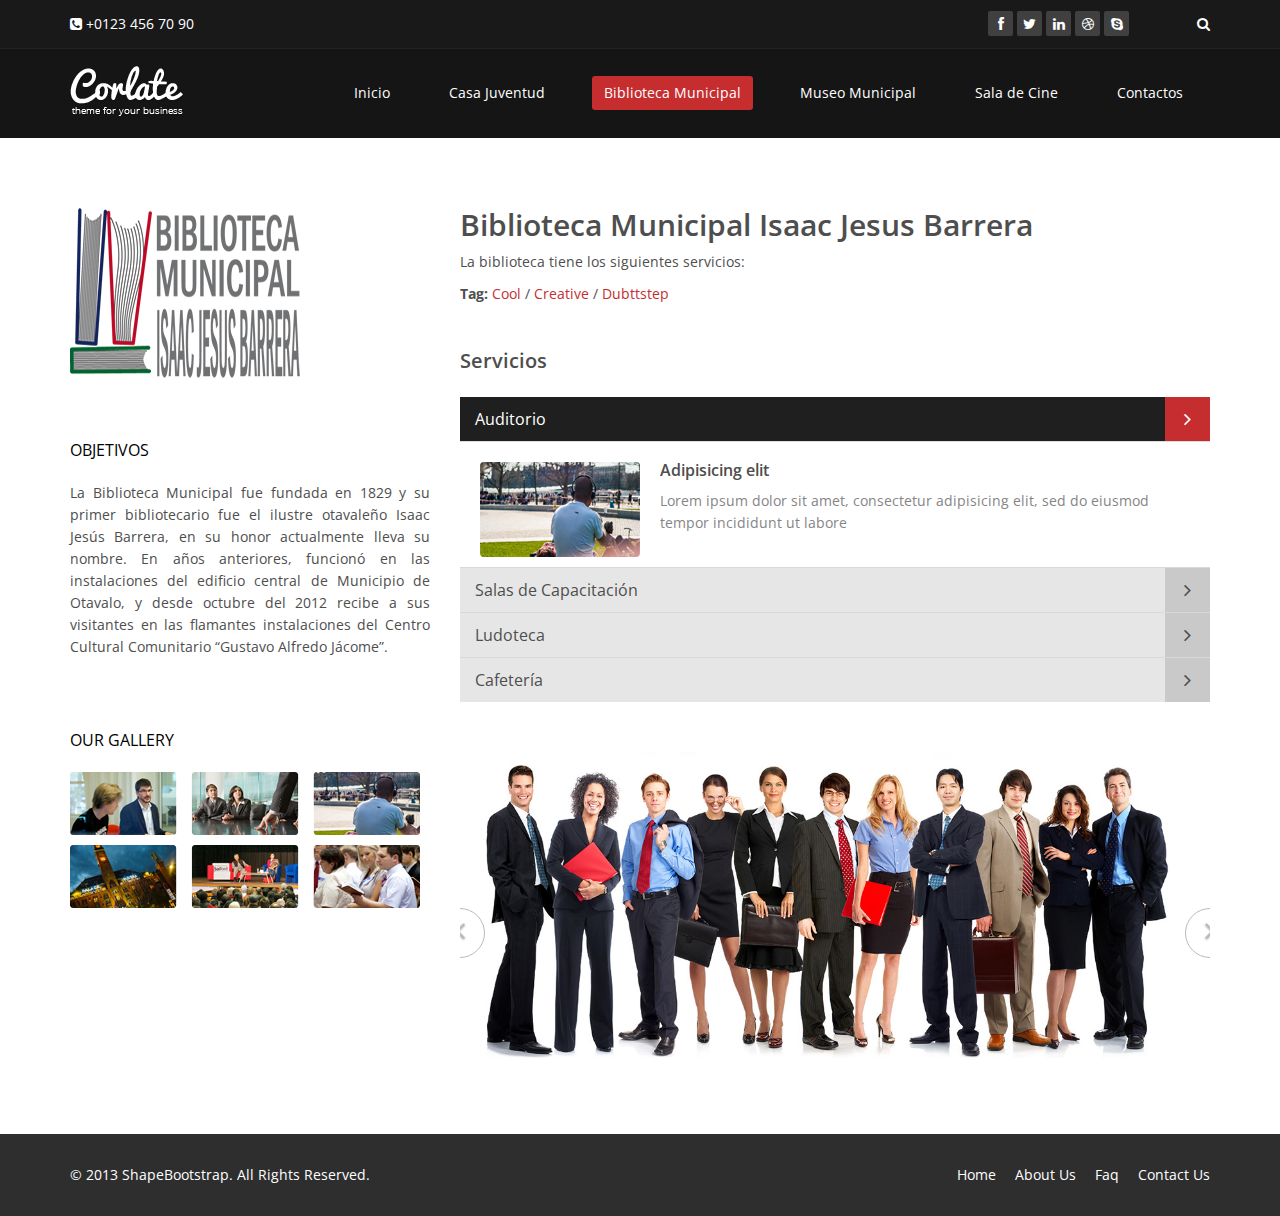
==== commit f57b7f82: "cambio" ====
--- a/biblioteca.html
+++ b/biblioteca.html
@@ -112,7 +112,7 @@
                             <div class="row">  
                                 <div class="col-xs-12 col-sm-12 blog-content">
                                     <h2>Biblioteca Municipal Isaac Jesus Barrera</h2>
-                                    <p>Nació como un proyecto del Centro Cultural “Casa de la Juventud” en el 2011 y actualmente gestiona todos los espacios de formación artística del centro. Tiene como objetivo brindar espacios permanentes de capacitación y formación en diferentes áreas del conocimiento humano mediante la apertura de talleres artísticos que vinculen a jóvenes del Cantón.</p>
+                                    <p>La biblioteca tiene los siguientes servicios:</p>
 
                                     <div class="post-tags">
                                         <strong>Tag:</strong> <a href="#">Cool</a> / <a href="#">Creative</a> / <a href="#">Dubttstep</a>
@@ -236,13 +236,13 @@
                                 <a class=" right carousel-control hidden-xs"href="#carousel-slider" data-slide="next">
                                     <i class="fa fa-angle-right"></i> 
                                 </a>
-                            </div> <!--/#carousel-slider-->
-                        </div><!--/#about-slider-->
+                            </div>
+                        </div>
                     </div> 
-                </div><!--/.col-md-8-->
-            </div><!--/.row-->
-         </div><!--/.blog-->
-    </section><!--/#blog-->
+                </div>
+            </div>
+         </div>
+    </section>
 
 
 
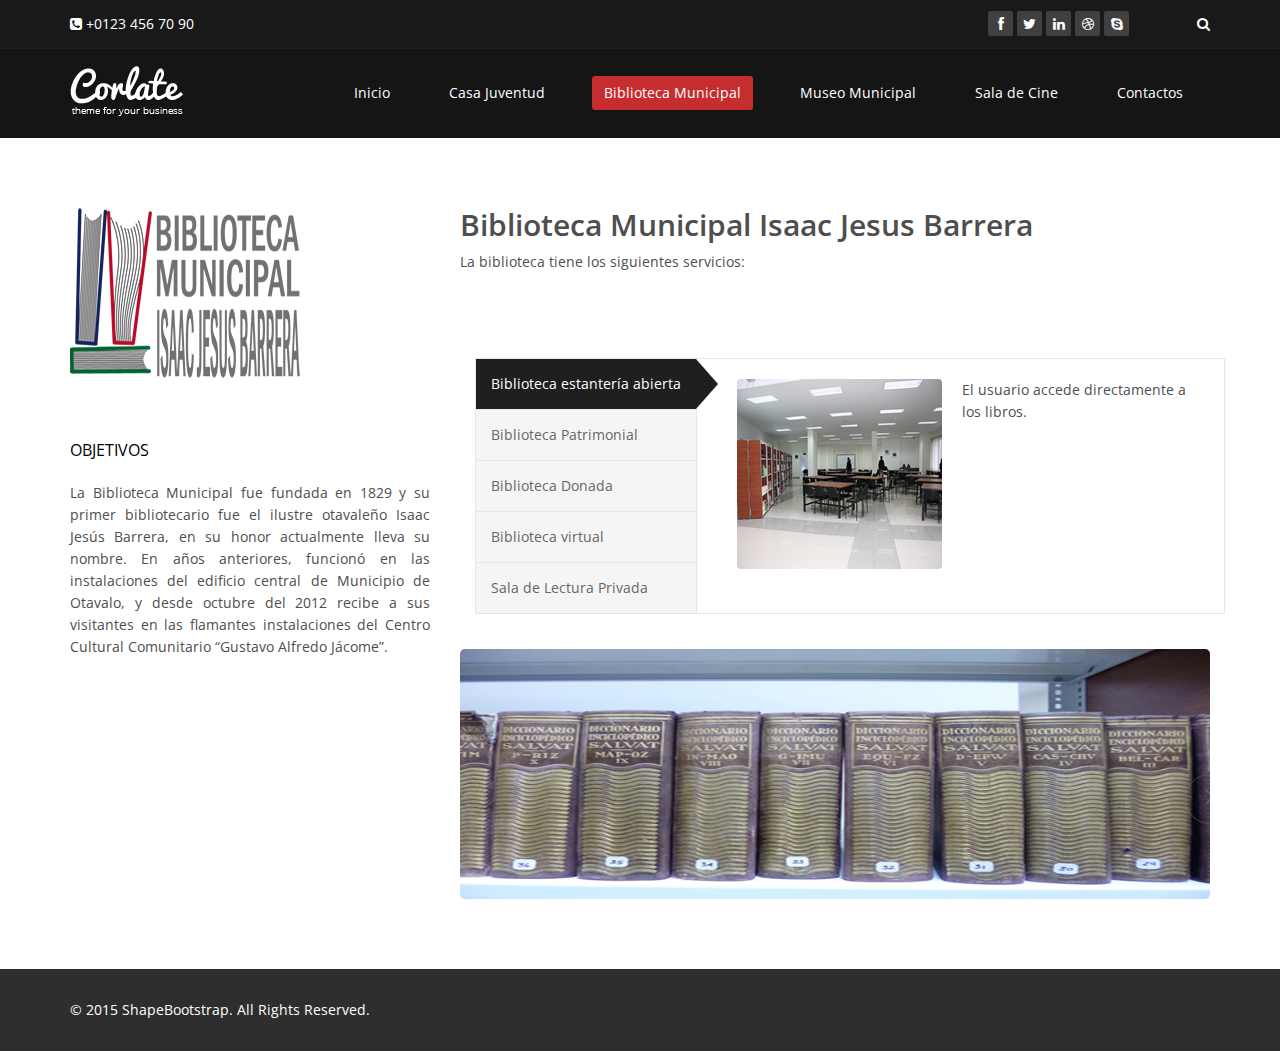
==== commit 83b336a9: "cambios" ====
--- a/biblioteca.html
+++ b/biblioteca.html
@@ -67,9 +67,9 @@
                         <li><a href="contact-us.html">Contactos</a></li>                        
                     </ul>
                 </div>
-            </div><!--/.container-->
-        </nav><!--/nav-->
-    </header><!--/header-->
+            </div>
+        </nav>
+    </header>
 
 
     <section id="blog" class="container">
@@ -82,7 +82,7 @@
                                 <img class="img-blog" src="images/biblioteca.png" alt="" />
                             </div>
                         </div>                     
-                    </div><!--/.categories-->
+                    </div>
 
                     <div class="widget categories">
                         <h3>OBJETIVOS</h3>
@@ -92,122 +92,102 @@
                             </div>
                         </div>                     
                     </div><!--/.recent comments-->
-                    
-                    <div class="widget blog_gallery">
-                        <h3>Our Gallery</h3>
-                        <ul class="sidebar-gallery">
-                            <li><a href="#"><img src="images/blog/gallery1.png" alt="" /></a></li>
-                            <li><a href="#"><img src="images/blog/gallery2.png" alt="" /></a></li>
-                            <li><a href="#"><img src="images/blog/gallery3.png" alt="" /></a></li>
-                            <li><a href="#"><img src="images/blog/gallery4.png" alt="" /></a></li>
-                            <li><a href="#"><img src="images/blog/gallery5.png" alt="" /></a></li>
-                            <li><a href="#"><img src="images/blog/gallery6.png" alt="" /></a></li>
-                        </ul>
-                    </div><!--/.blog_gallery-->  
                 </aside> 
 
                 <div class="col-md-8">
-                    <div class="blog-item">
-                        <!-- <img class="img-responsive img-blog" src="../img/casa.png" alt="" /> -->
-                            <div class="row">  
-                                <div class="col-xs-12 col-sm-12 blog-content">
-                                    <h2>Biblioteca Municipal Isaac Jesus Barrera</h2>
-                                    <p>La biblioteca tiene los siguientes servicios:</p>
-
-                                    <div class="post-tags">
-                                        <strong>Tag:</strong> <a href="#">Cool</a> / <a href="#">Creative</a> / <a href="#">Dubttstep</a>
+                    <div class="container">
+                        <div class="row">
+                            <div class="blog-item">
+                                <div class="row">  
+                                    <div class="col-xs-12 col-sm-12 blog-content">
+                                        <h2>Biblioteca Municipal Isaac Jesus Barrera</h2>
+                                        <p>La biblioteca tiene los siguientes servicios:</p>
                                     </div>
                                 </div>
                             </div>
 
-                            <div class="accordion">
-                                <h2>Servicios</h2>
-                                <div class="panel-group" id="accordion1">
-                                  <div class="panel panel-default">
-                                    <div class="panel-heading active">
-                                      <h3 class="panel-title">
-                                        <a class="accordion-toggle" data-toggle="collapse" data-parent="#accordion1" href="#collapseOne1">
-                                          Auditorio
-                                          <i class="fa fa-angle-right pull-right"></i>
-                                        </a>
-                                      </h3>
-                                    </div>
-
-                                    <div id="collapseOne1" class="panel-collapse collapse in">
-                                      <div class="panel-body">
-                                          <div class="media accordion-inner">
-                                                <div class="pull-left">
-                                                    <img class="img-responsive" src="images/accordion1.png">
-                                                </div>
-                                                <div class="media-body">
-                                                     <h4>Adipisicing elit</h4>
-                                                     <p>Lorem ipsum dolor sit amet, consectetur adipisicing elit, sed do eiusmod tempor incididunt ut labore</p>
-                                                </div>
-                                          </div>
-                                      </div>
-                                    </div>
-                                  </div>
-
-                                  <div class="panel panel-default">
-                                    <div class="panel-heading">
-                                      <h3 class="panel-title">
-                                        <a class="accordion-toggle" data-toggle="collapse" data-parent="#accordion1" href="#collapseTwo1">
-                                          Salas de Capacitación
-                                          <i class="fa fa-angle-right pull-right"></i>
-                                        </a>
-                                      </h3>
-                                    </div>
-                                    <div id="collapseTwo1" class="panel-collapse collapse">
-                                      <div class="panel-body">
-                                        Anim pariatur cliche reprehenderit, enim eiusmod high life accusamus terry richardson ad squid. 3 wolf moon officia aute, non cupidatat skateboard dolor brunch. Food truck quinoa nesciunt laborum eiusmod. Brunch 3 wolf moon tempor.
-                                      </div>
-                                    </div>
-                                  </div>
-
-                                  <div class="panel panel-default">
-                                    <div class="panel-heading">
-                                      <h3 class="panel-title">
-                                        <a class="accordion-toggle" data-toggle="collapse" data-parent="#accordion1" href="#collapseThree1">
-                                          Ludoteca
-                                          <i class="fa fa-angle-right pull-right"></i>
-                                        </a>
-                                      </h3>
-                                    </div>
-                                    <div id="collapseThree1" class="panel-collapse collapse">
-                                      <div class="panel-body">
-                                        Anim pariatur cliche reprehenderit, enim eiusmod high life accusamus terry richardson ad squid. 3 wolf moon officia aute, non cupidatat skateboard dolor brunch. Food truck quinoa nesciunt laborum eiusmod. Brunch 3 wolf moon tempor.
-                                      </div>
-                                    </div>
-                                  </div>
-
-                                  <div class="panel panel-default">
-                                    <div class="panel-heading">
-                                      <h3 class="panel-title">
-                                        <a class="accordion-toggle" data-toggle="collapse" data-parent="#accordion1" href="#collapseFour1">
-                                          Cafetería
-                                          <i class="fa fa-angle-right pull-right"></i>
-                                        </a>
-                                      </h3>
-                                    </div>
-                                    <div id="collapseFour1" class="panel-collapse collapse">
-                                      <div class="panel-body">
-                                        Anim pariatur cliche reprehenderit, enim eiusmod high life accusamus terry richardson ad squid. 3 wolf moon officia aute, non cupidatat skateboard dolor brunch. Food truck quinoa nesciunt laborum eiusmod. Brunch 3 wolf moon tempor.
-                                      </div>
-                                    </div>
-                                  </div>
-                                </div>
-                            </div>
-                        </div><!--/.blog-item-->
-                        
-                        <div class="media reply_section">
-                            <!-- <div class="pull-left post_reply text-center">
-                                <a href="#"><img src="images/blog/boy.png" class="img-circle" alt="" /></a>
-                                <ul>
-                                    <li><a href="#"><i class="fa fa-facebook"></i></a></li>
-                                    <li><a href="#"><i class="fa fa-twitter"></i></a></li>
-                                    <li><a href="#"><i class="fa fa-google-plus"></i> </a></li>
-                                </ul>
-                            </div> -->
+                            <div class="col-xs-12 col-sm-8">
+                                <div class="tab-wrap">
+                                    <div class="media">
+                                        <div class="parrent pull-left">
+                                            <ul class="nav nav-tabs nav-stacked">
+                                                <li class="active"><a href="#tab1" data-toggle="tab" class="analistic-01">Biblioteca estantería abierta</a></li>
+                                                <li><a href="#tab2" data-toggle="tab" class="analistic-02">Biblioteca Patrimonial</a></li>
+                                                <li class=""><a href="#tab3" data-toggle="tab" class="tehnical">Biblioteca Donada</a></li>
+                                                <li class=""><a href="#tab4" data-toggle="tab" class="tehnical">Biblioteca virtual</a></li>
+                                                <li class=""><a href="#tab5" data-toggle="tab" class="tehnical">Sala de Lectura Privada</a></li>
+                                            </ul>
+                                        </div>
+
+                                        <div class="parrent media-body">
+                                            <div class="tab-content">
+                                                <div class="tab-pane active in" id="tab1">
+                                                    <div class="media-body">
+                                                        <div class="media">
+                                                           <div class="pull-left">
+                                                                <img class="img-responsive" src="images/biblioteca/abierta1.png">
+                                                            </div>
+                                                            <div class="media-body">
+                                                                 <p>El usuario accede directamente a los libros.</p>
+                                                            </div>
+                                                        </div>
+                                                    </div>
+                                                </div>
+
+                                                <div class="tab-pane" id="tab2">
+                                                    <div class="media-body">
+                                                        <div class="media">
+                                                           <div class="pull-left">
+                                                                <img class="img-responsive" src="images/biblioteca/abierta2.png">
+                                                            </div>
+                                                            <div class="media-body">
+                                                                 <p>Consta de libros con los que se fundó la biblioteca y actualmente pertenecen al patrimonio nacional de la nación.</p>
+                                                            </div>
+                                                        </div>
+                                                    </div>
+                                                </div>
+
+                                                <div class="tab-pane" id="tab3">
+                                                    <div class="media">
+                                                           <div class="pull-left">
+                                                                <img class="img-responsive" src="images/biblioteca/donada1.jpg">
+                                                            </div>
+                                                            <div class="media-body">
+                                                                 <p>En este espacio reposa la biblioteca personal del Dr. Gustavo Alfredo Jácome, además de obras donadas por diferentes personalidades y empresas de la ciudad.</p>
+                                                            </div>
+                                                        </div>
+                                                </div>
+
+                                                <div class="tab-pane" id="tab4">
+                                                    <div class="media">
+                                                        <div class="pull-left">
+                                                            <img class="img-responsive" src="images/biblioteca/virtual.jpg">
+                                                        </div>
+                                                        <div class="media-body">
+                                                            <p>Dispone de 900 títulos de diferente temática.</p>
+                                                        </div>
+                                                    </div>
+                                                </div>
+
+                                                <div class="tab-pane" id="tab5">
+                                                    <div class="media">
+                                                        <div class="pull-left">
+                                                            <img class="img-responsive" src="images/biblioteca/privada.jpg">
+                                                        </div>
+                                                        <div class="media-body">
+                                                            <p>Espacio destinado a la investigación personalizada.</p>
+                                                        </div>
+                                                    </div>
+                                                </div>
+                                            </div> 
+                                        </div>
+                                    </div>  
+                                </div>             
+                            </div>
+                        </div>
+                    </div>
+
+                    <div class="media reply_section">
                         <div id="about-slider">
                             <div id="carousel-slider" class="carousel slide" data-ride="carousel">
                                 <!-- Indicators -->
@@ -215,18 +195,30 @@
                                     <li data-target="#carousel-slider" data-slide-to="0" class="active"></li>
                                     <li data-target="#carousel-slider" data-slide-to="1"></li>
                                     <li data-target="#carousel-slider" data-slide-to="2"></li>
+                                    <li data-target="#carousel-slider" data-slide-to="3"></li>
+                                    <li data-target="#carousel-slider" data-slide-to="4"></li>
+                                    <li data-target="#carousel-slider" data-slide-to="5"></li>
                                 </ol>
 
                                 <div class="carousel-inner">
                                     <div class="item active">
-                                        <img src="images/slider_one.jpg" class="img-responsive" alt=""> 
-                                   </div>
-                                   <div class="item">
-                                        <img src="images/slider_one.jpg" class="img-responsive" alt=""> 
-                                   </div> 
-                                   <div class="item">
-                                        <img src="images/slider_one.jpg" class="img-responsive" alt=""> 
-                                   </div> 
+                                        <img src="images/biblioteca/biblioteca_uno.jpg" class="img-responsive" alt=""> 
+                                    </div>
+                                    <div class="item">
+                                        <img src="images/biblioteca/biblioteca_dos.jpg" class="img-responsive" alt=""> 
+                                    </div> 
+                                    <div class="item">
+                                        <img src="images/biblioteca/biblioteca_tres.jpg" class="img-responsive" alt=""> 
+                                    </div>
+                                    <div class="item">
+                                        <img src="images/biblioteca/biblioteca_cuatro.jpg" class="img-responsive" alt=""> 
+                                    </div> 
+                                    <div class="item">
+                                        <img src="images/biblioteca/biblioteca_cinco.jpg" class="img-responsive" alt=""> 
+                                    </div>
+                                    <div class="item">
+                                        <img src="images/biblioteca/biblioteca_seis.jpg" class="img-responsive" alt=""> 
+                                    </div>  
                                 </div>
                                 
                                 <a class="left carousel-control hidden-xs" href="#carousel-slider" data-slide="prev">
@@ -238,28 +230,17 @@
                                 </a>
                             </div>
                         </div>
-                    </div> 
+                    </div>
                 </div>
             </div>
          </div>
     </section>
-
-
-
 
     <footer id="footer" class="midnight-blue">
         <div class="container">
             <div class="row">
                 <div class="col-sm-6">
-                    &copy; 2013 <a target="_blank" href="http://shapebootstrap.net/" title="Free Twitter Bootstrap WordPress Themes and HTML templates">ShapeBootstrap</a>. All Rights Reserved.
-                </div>
-                <div class="col-sm-6">
-                    <ul class="pull-right">
-                        <li><a href="#">Home</a></li>
-                        <li><a href="#">About Us</a></li>
-                        <li><a href="#">Faq</a></li>
-                        <li><a href="#">Contact Us</a></li>
-                    </ul>
+                    &copy; 2015 <a target="_blank" href="http://shapebootstrap.net/" title="Free Twitter Bootstrap WordPress Themes and HTML templates">ShapeBootstrap</a>. All Rights Reserved.
                 </div>
             </div>
         </div>
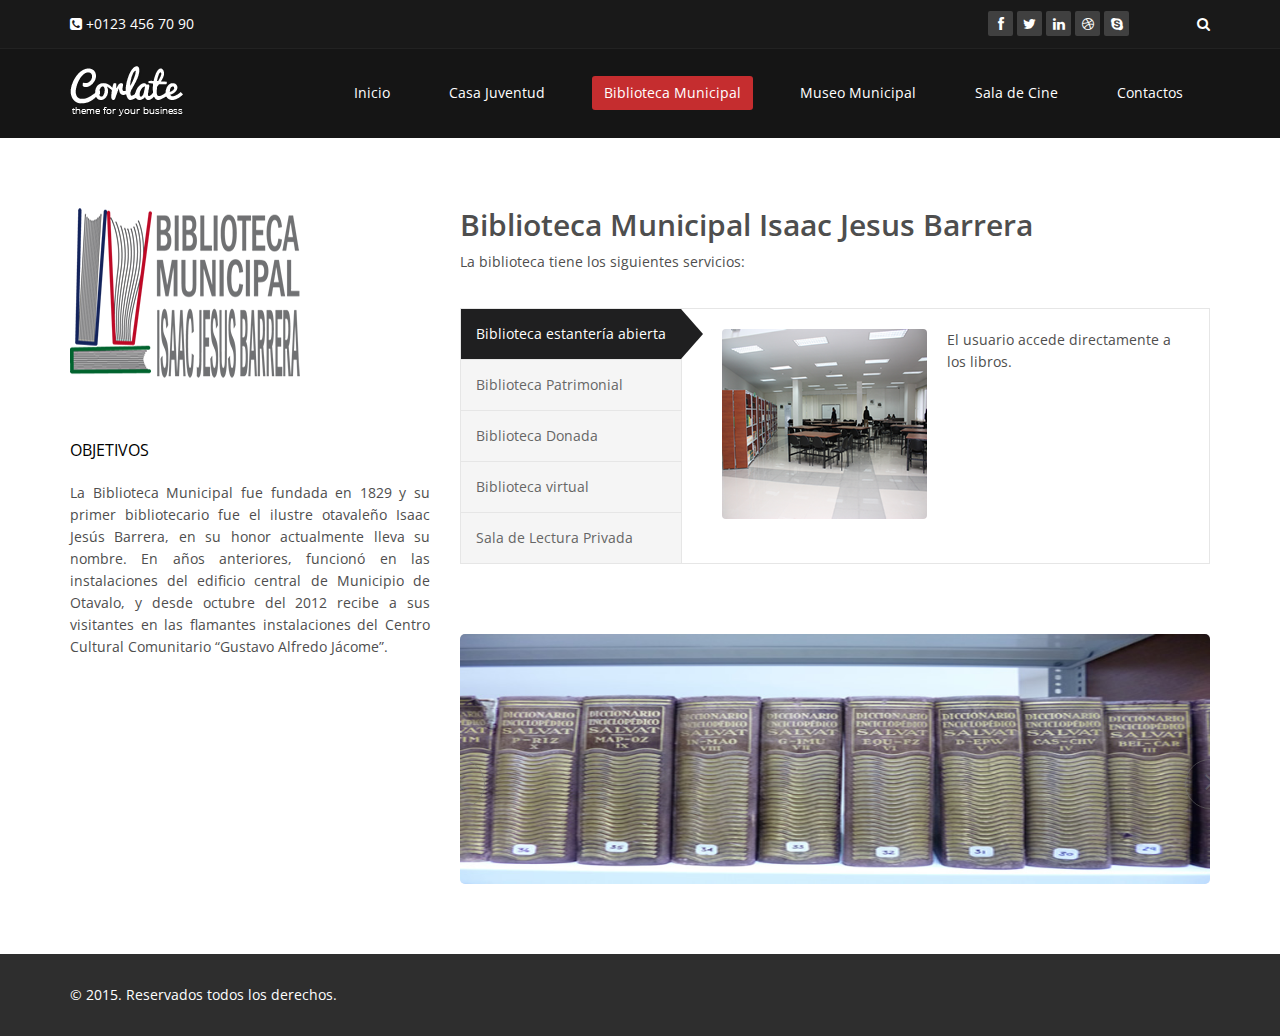
==== commit 88d180cf: "formularios" ====
--- a/biblioteca.html
+++ b/biblioteca.html
@@ -1,11 +1,11 @@
 <!DOCTYPE html>
-<html lang="en">
+<html lang="es">
 <head>
     <meta charset="utf-8">
     <meta name="viewport" content="width=device-width, initial-scale=1.0">
     <meta name="description" content="">
     <meta name="author" content="">
-    <title>Biblioteca</title>
+    <title>.:Biblioteca:.</title>
     
     <!-- core CSS -->
     <link href="css/bootstrap.min.css" rel="stylesheet">
@@ -42,8 +42,8 @@
                        </div>
                     </div>
                 </div>
-            </div><!--/.container-->
-        </div><!--/.top-bar-->
+            </div>
+        </div>
 
         <nav class="navbar navbar-inverse" role="banner">
             <div class="container">
@@ -64,13 +64,12 @@
                         <li class="active"><a href="biblioteca.html">Biblioteca Municipal</a></li>
                         <li><a href="museo.html">Museo Municipal</a></li>
                         <li><a href="cine.html">Sala de Cine</a></li> 
-                        <li><a href="contact-us.html">Contactos</a></li>                        
+                        <li><a href="contactos.html">Contactos</a></li>                        
                     </ul>
                 </div>
             </div>
         </nav>
     </header>
-
 
     <section id="blog" class="container">
         <div class="blog">
@@ -91,106 +90,99 @@
                                 <p align="justify">La Biblioteca Municipal fue fundada en 1829 y su primer bibliotecario fue el ilustre otavaleño Isaac Jesús Barrera, en su honor actualmente lleva su nombre. En años anteriores, funcionó en las instalaciones del edificio central de Municipio de Otavalo, y desde octubre del 2012 recibe a sus visitantes en las flamantes instalaciones del Centro Cultural Comunitario “Gustavo Alfredo Jácome”.</p>
                             </div>
                         </div>                     
-                    </div><!--/.recent comments-->
-                </aside> 
+                    </div>
+                </aside>
 
                 <div class="col-md-8">
-                    <div class="container">
-                        <div class="row">
-                            <div class="blog-item">
-                                <div class="row">  
-                                    <div class="col-xs-12 col-sm-12 blog-content">
-                                        <h2>Biblioteca Municipal Isaac Jesus Barrera</h2>
-                                        <p>La biblioteca tiene los siguientes servicios:</p>
-                                    </div>
+                    <div class="blog-item">
+                        <div class="row">  
+                            <div class="col-xs-12 col-sm-12 blog-content">
+                                <h2>Biblioteca Municipal Isaac Jesus Barrera</h2>
+                                <p>La biblioteca tiene los siguientes servicios:</p>
+                            </div>
+                        </div>
+
+                        <div class="tab-wrap">
+                            <div class="media">
+                                <div class="parrent pull-left">
+                                    <ul class="nav nav-tabs nav-stacked">
+                                        <li class="active"><a href="#tab1" data-toggle="tab" class="analistic-01">Biblioteca estantería abierta</a></li>
+                                        <li><a href="#tab2" data-toggle="tab" class="analistic-02">Biblioteca Patrimonial</a></li>
+                                        <li class=""><a href="#tab3" data-toggle="tab" class="tehnical">Biblioteca Donada</a></li>
+                                        <li class=""><a href="#tab4" data-toggle="tab" class="tehnical">Biblioteca virtual</a></li>
+                                        <li class=""><a href="#tab5" data-toggle="tab" class="tehnical">Sala de Lectura Privada</a></li>
+                                    </ul>
                                 </div>
-                            </div>
-
-                            <div class="col-xs-12 col-sm-8">
-                                <div class="tab-wrap">
-                                    <div class="media">
-                                        <div class="parrent pull-left">
-                                            <ul class="nav nav-tabs nav-stacked">
-                                                <li class="active"><a href="#tab1" data-toggle="tab" class="analistic-01">Biblioteca estantería abierta</a></li>
-                                                <li><a href="#tab2" data-toggle="tab" class="analistic-02">Biblioteca Patrimonial</a></li>
-                                                <li class=""><a href="#tab3" data-toggle="tab" class="tehnical">Biblioteca Donada</a></li>
-                                                <li class=""><a href="#tab4" data-toggle="tab" class="tehnical">Biblioteca virtual</a></li>
-                                                <li class=""><a href="#tab5" data-toggle="tab" class="tehnical">Sala de Lectura Privada</a></li>
-                                            </ul>
-                                        </div>
-
-                                        <div class="parrent media-body">
-                                            <div class="tab-content">
-                                                <div class="tab-pane active in" id="tab1">
+
+                                <div class="parrent media-body">
+                                    <div class="tab-content">
+                                        <div class="tab-pane active in" id="tab1">
+                                            <div class="media-body">
+                                                <div class="media">
+                                                   <div class="pull-left">
+                                                        <img class="img-responsive" src="images/biblioteca/abierta1.png">
+                                                    </div>
                                                     <div class="media-body">
-                                                        <div class="media">
-                                                           <div class="pull-left">
-                                                                <img class="img-responsive" src="images/biblioteca/abierta1.png">
-                                                            </div>
-                                                            <div class="media-body">
-                                                                 <p>El usuario accede directamente a los libros.</p>
-                                                            </div>
-                                                        </div>
-                                                    </div>
-                                                </div>
-
-                                                <div class="tab-pane" id="tab2">
+                                                         <p>El usuario accede directamente a los libros.</p>
+                                                    </div>
+                                                </div>
+                                            </div>
+                                        </div>
+
+                                        <div class="tab-pane" id="tab2">
+                                            <div class="media-body">
+                                                <div class="media">
+                                                   <div class="pull-left">
+                                                        <img class="img-responsive" src="images/biblioteca/abierta2.png">
+                                                    </div>
                                                     <div class="media-body">
-                                                        <div class="media">
-                                                           <div class="pull-left">
-                                                                <img class="img-responsive" src="images/biblioteca/abierta2.png">
-                                                            </div>
-                                                            <div class="media-body">
-                                                                 <p>Consta de libros con los que se fundó la biblioteca y actualmente pertenecen al patrimonio nacional de la nación.</p>
-                                                            </div>
-                                                        </div>
-                                                    </div>
-                                                </div>
-
-                                                <div class="tab-pane" id="tab3">
-                                                    <div class="media">
-                                                           <div class="pull-left">
-                                                                <img class="img-responsive" src="images/biblioteca/donada1.jpg">
-                                                            </div>
-                                                            <div class="media-body">
-                                                                 <p>En este espacio reposa la biblioteca personal del Dr. Gustavo Alfredo Jácome, además de obras donadas por diferentes personalidades y empresas de la ciudad.</p>
-                                                            </div>
-                                                        </div>
-                                                </div>
-
-                                                <div class="tab-pane" id="tab4">
-                                                    <div class="media">
-                                                        <div class="pull-left">
-                                                            <img class="img-responsive" src="images/biblioteca/virtual.jpg">
-                                                        </div>
-                                                        <div class="media-body">
-                                                            <p>Dispone de 900 títulos de diferente temática.</p>
-                                                        </div>
-                                                    </div>
-                                                </div>
-
-                                                <div class="tab-pane" id="tab5">
-                                                    <div class="media">
-                                                        <div class="pull-left">
-                                                            <img class="img-responsive" src="images/biblioteca/privada.jpg">
-                                                        </div>
-                                                        <div class="media-body">
-                                                            <p>Espacio destinado a la investigación personalizada.</p>
-                                                        </div>
-                                                    </div>
-                                                </div>
-                                            </div> 
-                                        </div>
-                                    </div>  
-                                </div>             
-                            </div>
+                                                         <p>Consta de libros con los que se fundó la biblioteca y actualmente pertenecen al patrimonio nacional de la nación.</p>
+                                                    </div>
+                                                </div>
+                                            </div>
+                                        </div>
+
+                                        <div class="tab-pane" id="tab3">
+                                            <div class="media">
+                                                   <div class="pull-left">
+                                                        <img class="img-responsive" src="images/biblioteca/donada1.jpg">
+                                                    </div>
+                                                    <div class="media-body">
+                                                         <p>En este espacio reposa la biblioteca personal del Dr. Gustavo Alfredo Jácome, además de obras donadas por diferentes personalidades y empresas de la ciudad.</p>
+                                                    </div>
+                                                </div>
+                                        </div>
+
+                                        <div class="tab-pane" id="tab4">
+                                            <div class="media">
+                                                <div class="pull-left">
+                                                    <img class="img-responsive" src="images/biblioteca/virtual.jpg">
+                                                </div>
+                                                <div class="media-body">
+                                                    <p>Dispone de 900 títulos de diferente temática.</p>
+                                                </div>
+                                            </div>
+                                        </div>
+
+                                        <div class="tab-pane" id="tab5">
+                                            <div class="media">
+                                                <div class="pull-left">
+                                                    <img class="img-responsive" src="images/biblioteca/privada.jpg">
+                                                </div>
+                                                <div class="media-body">
+                                                    <p>Espacio destinado a la investigación personalizada.</p>
+                                                </div>
+                                            </div>
+                                        </div>
+                                    </div> 
+                                </div>
+                            </div>  
                         </div>
                     </div>
-
+                        
                     <div class="media reply_section">
                         <div id="about-slider">
                             <div id="carousel-slider" class="carousel slide" data-ride="carousel">
-                                <!-- Indicators -->
                                 <ol class="carousel-indicators visible-xs">
                                     <li data-target="#carousel-slider" data-slide-to="0" class="active"></li>
                                     <li data-target="#carousel-slider" data-slide-to="1"></li>
@@ -220,16 +212,16 @@
                                         <img src="images/biblioteca/biblioteca_seis.jpg" class="img-responsive" alt=""> 
                                     </div>  
                                 </div>
-                                
+                            
                                 <a class="left carousel-control hidden-xs" href="#carousel-slider" data-slide="prev">
                                     <i class="fa fa-angle-left"></i> 
                                 </a>
-                                
+                            
                                 <a class=" right carousel-control hidden-xs"href="#carousel-slider" data-slide="next">
                                     <i class="fa fa-angle-right"></i> 
                                 </a>
                             </div>
-                        </div>
+                        </div> 
                     </div>
                 </div>
             </div>
@@ -240,11 +232,11 @@
         <div class="container">
             <div class="row">
                 <div class="col-sm-6">
-                    &copy; 2015 <a target="_blank" href="http://shapebootstrap.net/" title="Free Twitter Bootstrap WordPress Themes and HTML templates">ShapeBootstrap</a>. All Rights Reserved.
+                    &copy; 2015. Reservados todos los derechos.
                 </div>
             </div>
         </div>
-    </footer><!--/#footer-->
+    </footer>
 
     <script src="js/jquery.js"></script>
     <script src="js/bootstrap.min.js"></script>
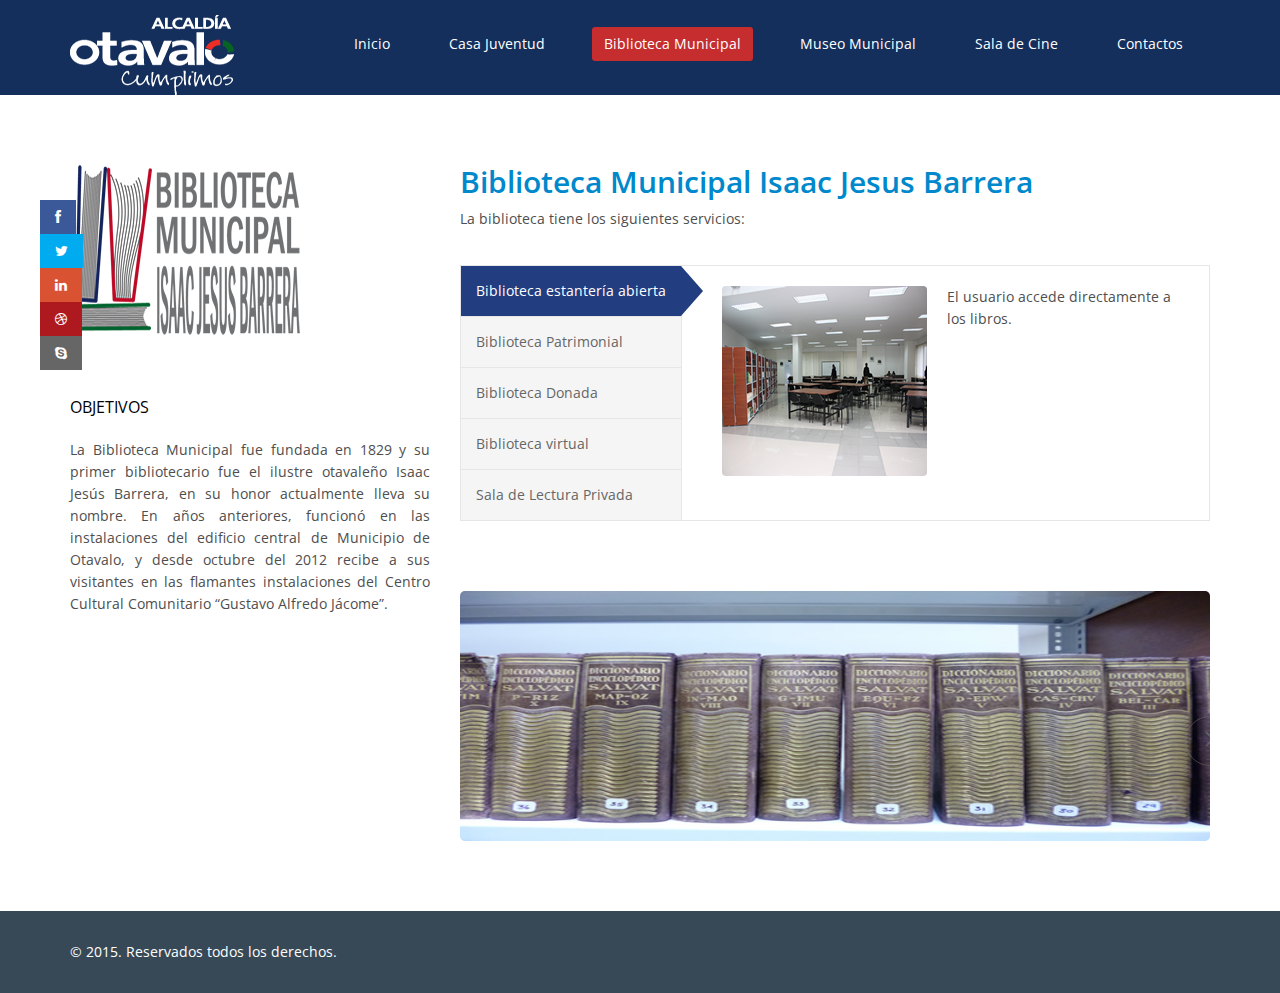
==== commit 0f1e55ef: "cambios" ====
--- a/biblioteca.html
+++ b/biblioteca.html
@@ -1,11 +1,11 @@
 <!DOCTYPE html>
 <html lang="es">
 <head>
+    <title>.:Biblioteca:.</title>
     <meta charset="utf-8">
     <meta name="viewport" content="width=device-width, initial-scale=1.0">
     <meta name="description" content="">
     <meta name="author" content="">
-    <title>.:Biblioteca:.</title>
     
     <!-- core CSS -->
     <link href="css/bootstrap.min.css" rel="stylesheet">
@@ -17,34 +17,17 @@
 </head>
 
 <body>
+    <div class="red_social">
+        <ul>
+            <li><a href="http://www.facebook.com/falconmasters" target="_blank" class="fa fa-facebook"></a></li>
+            <li><a href="http://www.twitter.com/falconmasters" target="_blank" class="fa fa-twitter"></a></li>
+            <li><a href="http://www.googleplus.com/falconmasters" target="_blank" class="fa fa-linkedin"></a></li>
+            <li><a href="http://www.pinterest.com/falconmasters" target="_blank" class="fa fa-dribbble"></a></li>
+            <li><a href="mailto:contacto@falconmasters.com" class="fa fa-skype"></a></li>
+        </ul>
+    </div>
+
     <header id="header">
-        <div class="top-bar">
-            <div class="container">
-                <div class="row">
-                    <div class="col-sm-6 col-xs-4">
-                        <div class="top-number"><p><i class="fa fa-phone-square"></i>  +0123 456 70 90</p></div>
-                    </div>
-                    <div class="col-sm-6 col-xs-8">
-                       <div class="social">
-                            <ul class="social-share">
-                                <li><a href="#"><i class="fa fa-facebook"></i></a></li>
-                                <li><a href="#"><i class="fa fa-twitter"></i></a></li>
-                                <li><a href="#"><i class="fa fa-linkedin"></i></a></li> 
-                                <li><a href="#"><i class="fa fa-dribbble"></i></a></li>
-                                <li><a href="#"><i class="fa fa-skype"></i></a></li>
-                            </ul>
-                            <div class="search">
-                                <form role="form">
-                                    <input type="text" class="search-form" autocomplete="off" placeholder="Search">
-                                    <i class="fa fa-search"></i>
-                                </form>
-                           </div>
-                       </div>
-                    </div>
-                </div>
-            </div>
-        </div>
-
         <nav class="navbar navbar-inverse" role="banner">
             <div class="container">
                 <div class="navbar-header">
@@ -78,7 +61,7 @@
                     <div class="widget categories">
                         <div class="row">
                             <div class="col-sm-6">
-                                <img class="img-blog" src="images/biblioteca.png" alt="" />
+                                <img src="images/biblioteca.png" alt="" />
                             </div>
                         </div>                     
                     </div>
@@ -97,7 +80,7 @@
                     <div class="blog-item">
                         <div class="row">  
                             <div class="col-xs-12 col-sm-12 blog-content">
-                                <h2>Biblioteca Municipal Isaac Jesus Barrera</h2>
+                                <h2 style="color:#08c">Biblioteca Municipal Isaac Jesus Barrera</h2>
                                 <p>La biblioteca tiene los siguientes servicios:</p>
                             </div>
                         </div>
--- a/css/main.css
+++ b/css/main.css
@@ -265,7 +265,7 @@
 .navbar {
   border-radius: 0;
   margin-bottom: 0;
-  background: #151515;
+  background: #142f5c;
   padding: 15px 0;
   padding-bottom: 0;
 }
@@ -820,7 +820,7 @@
 }
 
 .panel-heading.active{
-  background: #1f1f20;
+  background: #223d80;
 }
 
 .panel-heading.active .panel-title>a{
@@ -876,7 +876,7 @@
 }
 
 .nav-tabs>li>a:hover{
-  background: #1f1f20;
+  background: #223d80;
   color:#fff;
 }
 
@@ -885,7 +885,7 @@
 .nav-tabs>li.active>a:focus {
   border: 0;
   color:#fff;
-  background: #1f1f20;
+  background: #223d80;
   position: relative;
 }
 
@@ -895,7 +895,7 @@
   width: auto;
   height: auto;
   border-style:solid;
-  border-color: transparent transparent transparent #1f1f20;
+  border-color: transparent transparent transparent #223d80;
   border-width: 25px 22px;
   right: -44px;
   top:0;
@@ -1519,7 +1519,7 @@
 }
 
 .footer {
-  background: none repeat scroll 0 0 #2E2E2E;
+  background: none repeat scroll 0 0 #374956;
   border-top: 5px solid #C52D2F;
   height: 84px;
   margin-top: 110px;
@@ -2503,7 +2503,7 @@
   padding-top: 30px;
   padding-bottom: 30px;
   color: #fff;
-  background: #2e2e2e;
+  background: #374956;
 }
 
 #footer a {
@@ -2525,8 +2525,84 @@
   margin-left: 15px;
 }
 
-
-
-
-
-
+/*para menu */
+
+.red_social {
+  position: fixed; /* Hacemos que la posición en pantalla sea fija para que siempre se muestre en pantalla*/
+  left: 0; /* Establecemos la barra en la izquierda */
+  top: 200px; /* Bajamos la barra 200px de arriba a abajo */
+  z-index: 2000; /* Utilizamos la propiedad z-index para que no se superponga algún otro elemento como sliders, galerías, etc */
+}
+
+  .red_social ul {
+    list-style: none;
+  }
+
+  .red_social ul li a {
+    display: inline-block;
+    color:#fff;
+    background: #000;
+    padding: 10px 15px;
+    text-decoration: none;
+    -webkit-transition:all 500ms ease;
+    -o-transition:all 500ms ease;
+    transition:all 500ms ease; /* Establecemos una transición a todas las propiedades */
+  }
+
+  .red_social ul li .fa-facebook {background:#3b5998;} /* Establecemos los colores de cada red red_social, aprovechando su class */
+  .red_social ul li .fa-twitter {background: #00abf0;}
+  .red_social ul li .fa-linkedin {background: #d95232;}
+  .red_social ul li .fa-dribbble {background: #ae181f;}
+  .red_social ul li .fa-skype {background: #666666;}
+
+  .red_social ul li a:hover {
+    background: #000; /* Cambiamos el fondo cuando el usuario pase el mouse */
+    padding: 10px 30px; /* Hacemos mas grande el espacio cuando el usuario pase el mouse */
+  }
+
+  /* menu */
+
+#templatemo_menu {
+  width: 235px;
+  margin-bottom: 20px;
+}
+
+#templatemo_menu ul {
+  margin: 0;
+  padding: 0;
+  list-style: none;
+}
+
+#templatemo_menu ul li {
+  padding: 10px 0 0;
+  margin: 0;
+  display: block;
+  height: 36px;
+  /*background: url(../images/templatemo_menu_divider.jpg) left bottom no-repeat*/
+}
+
+#templatemo_menu ul li a {
+  display: block;
+  height: 36px;
+  padding: 0 0 0 30px;
+  font-size: 16px;
+  color: #000000; 
+  text-decoration: none;
+  font-weight: normal;
+  outline: none;
+  border: none;
+}
+
+#templatemo_menu ul li a:hover, #templatemo_menu ul .current {
+  padding-left: 60px;
+  color: #000000;
+  background: url(../images/templatemo_menu_hover.png) left top no-repeat
+}
+
+/* end of menu */
+
+
+
+
+
+
